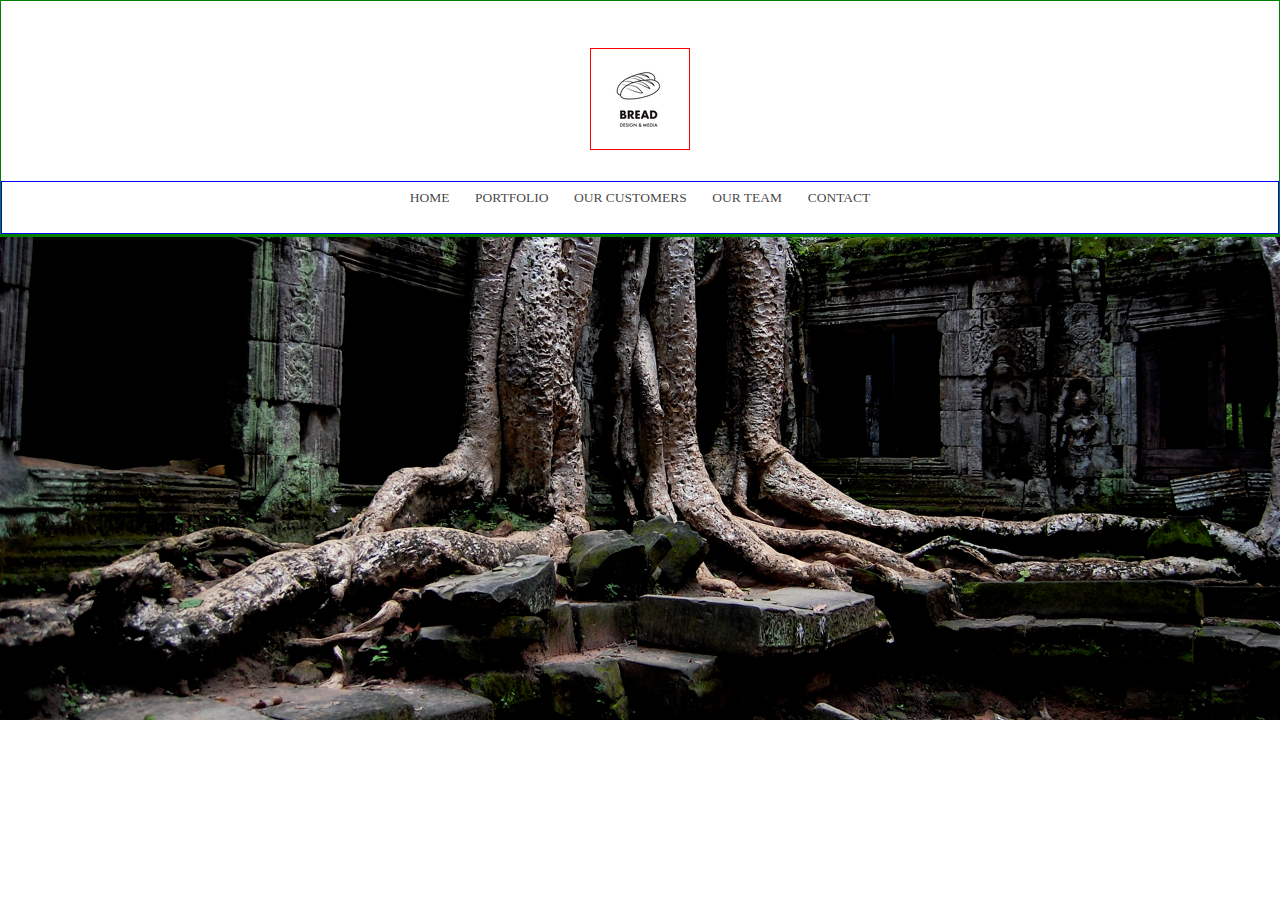
==== index.html @ ebf02808 "Rename index.hmtl to index.html" ====
<!DOCTYPE html>
<html>
    <head>
        <link rel="icon" href="newbreadlogo-01.png">
        <link rel="stylesheet" media="screen and (min-width: 720px)" href="breadDesignStudioWidescreen.css">
        <link rel="stylesheet" media="screen and (max-width: 600px)" href="breadDesignStudioSmallscreen.css">
        <meta name="viewport" content="width=device-width, initial-scale=1.0">
        <title>BREAD DESIGN & MEDIA</title>
    </head>
    <body class="page">
        <div class="headerContainer">    
            <img src="bread-design-media-logo.png" id="breadLogo">
            <ul class="navbar">
                <li><a href="/" id="homeLink">Home</a></li>
                <li><a href="/portfolio.html" id="portfolioLink">Portfolio</a></li>
                <li><a href="/customers.html" id="customersLink">Our Customers</a></li>
                <li><a href="/team.html" id="teamLink">Our Team</a></li>
                <li><a href="/contact.html" id="contactLink">Contact</a></li>
            </ul>
        </div>
        <div class="bodyContainer">
    
        </div>
    
    </body>
</html>
---- breadDesignStudioWidescreen.css ----
* {
    margin: 0;
    padding: 0;
    border-size: border-box;
}
::selection {
    background-color: rgba(0,0,0,0.5)
}
.page {
    background-image: url("angkorthom.jpg");
    background-position: fixed;
    background-size: 100%;
    background-repeat: no-repeat;
}
.headerContainer {
    display: flex;
    flex-direction: row;
    border: green 1px solid; /* For debugging */
    height: auto;
    justify-content: center;
    background-color: white;
}
    #breadLogo {
        margin: 0 auto;
        margin-top: 5.25vh;
        border: red 1px solid; /* For debugging */
        position: absolute;
    }
    .navbar {
        margin-top: 20vh;
        width: 100%;
        text-transform: uppercase;
        overflow: hidden;
        justify-content: center;
        border: blue 1px solid; /* For debugging */
        display: flex;
    }
    .navbar li, .navbar a {
        list-style-type: none;
        text-decoration: none;
        font-family: Tahoma;
        color: rgba(0,0,0,.75);
        font-weight: 500;   
        margin-bottom: 2.5vh;
        font-size: 1.5vh;
    }   
    li {
        margin: 0.5vh;
        margin-left: 0.75vw;
        margin-right: 0.75vw;
        padding: 0.25vw;
    }
    .navbar a::after {
        content: '';
        display: block;
        width: 0;
        height: 0.125vh;
        background: black;
        transition: width .3s;
    }
        .navbar a:hover::after {
            width: 100%;
            transition: width .3s;
        }
.bodyContainer {
    border: green 1px solid; /* For debugging */
}
---- breadDesignStudioSmallscreen.css ----
* {
    margin: 0;
    padding: 0;
    border-size: border-box;
}
::selection {
    background-color: rgba(0,0,0,0.5)
}
.page {
    background-color: grey;
}
.headerContainer {
    display: flex;
    flex-direction: row;
    border: green 1px solid; /* For debugging */
    height: auto;
    justify-content: center;
    background-color: white;
}
    #breadLogo {
        margin: 0 auto;
        margin-top: 5.25vh;
        border: red 1px solid; /* For debugging */
        position: absolute;
    }
    .navbar {
        margin-top: 20vh;
        width: 100%;
        text-transform: uppercase;
        overflow: hidden;
        border: blue 1px solid; /* For debugging */
        display: inline-block;
        text-align: center;
        margin-bottom: 2.5vh;
    }
    .navbar li, .navbar a {
        list-style-type: none;
        text-decoration: none;
        font-family: Tahoma;
        color: rgba(0,0,0,.75);
        font-weight: 500;   
    }   
    li {
        margin: 0.5vh;
        margin-bottom: 1.25vh;
    }
    .navbar a::after {
        margin: 0 auto;
        content: '';
        display: block;
        width: 0;
        height: 0.125vh;
        background: black;
        transition: width .3s;
    }
        #homeLink:hover::after {
            width: 15%;
            transition: width .3s;
        }
        #portfolioLink:hover::after {
            width: 25%;
            transition: width .3s;
        }
        #customersLink:hover::after {
            width: 40%;
            transition: width .3s;
        }
        #teamLink:hover::after {
            width: 20%;
            transition: width .3s;
        }
        #contactLink:hover::after {
            width: 20%;
            transition: width .3s;
        }
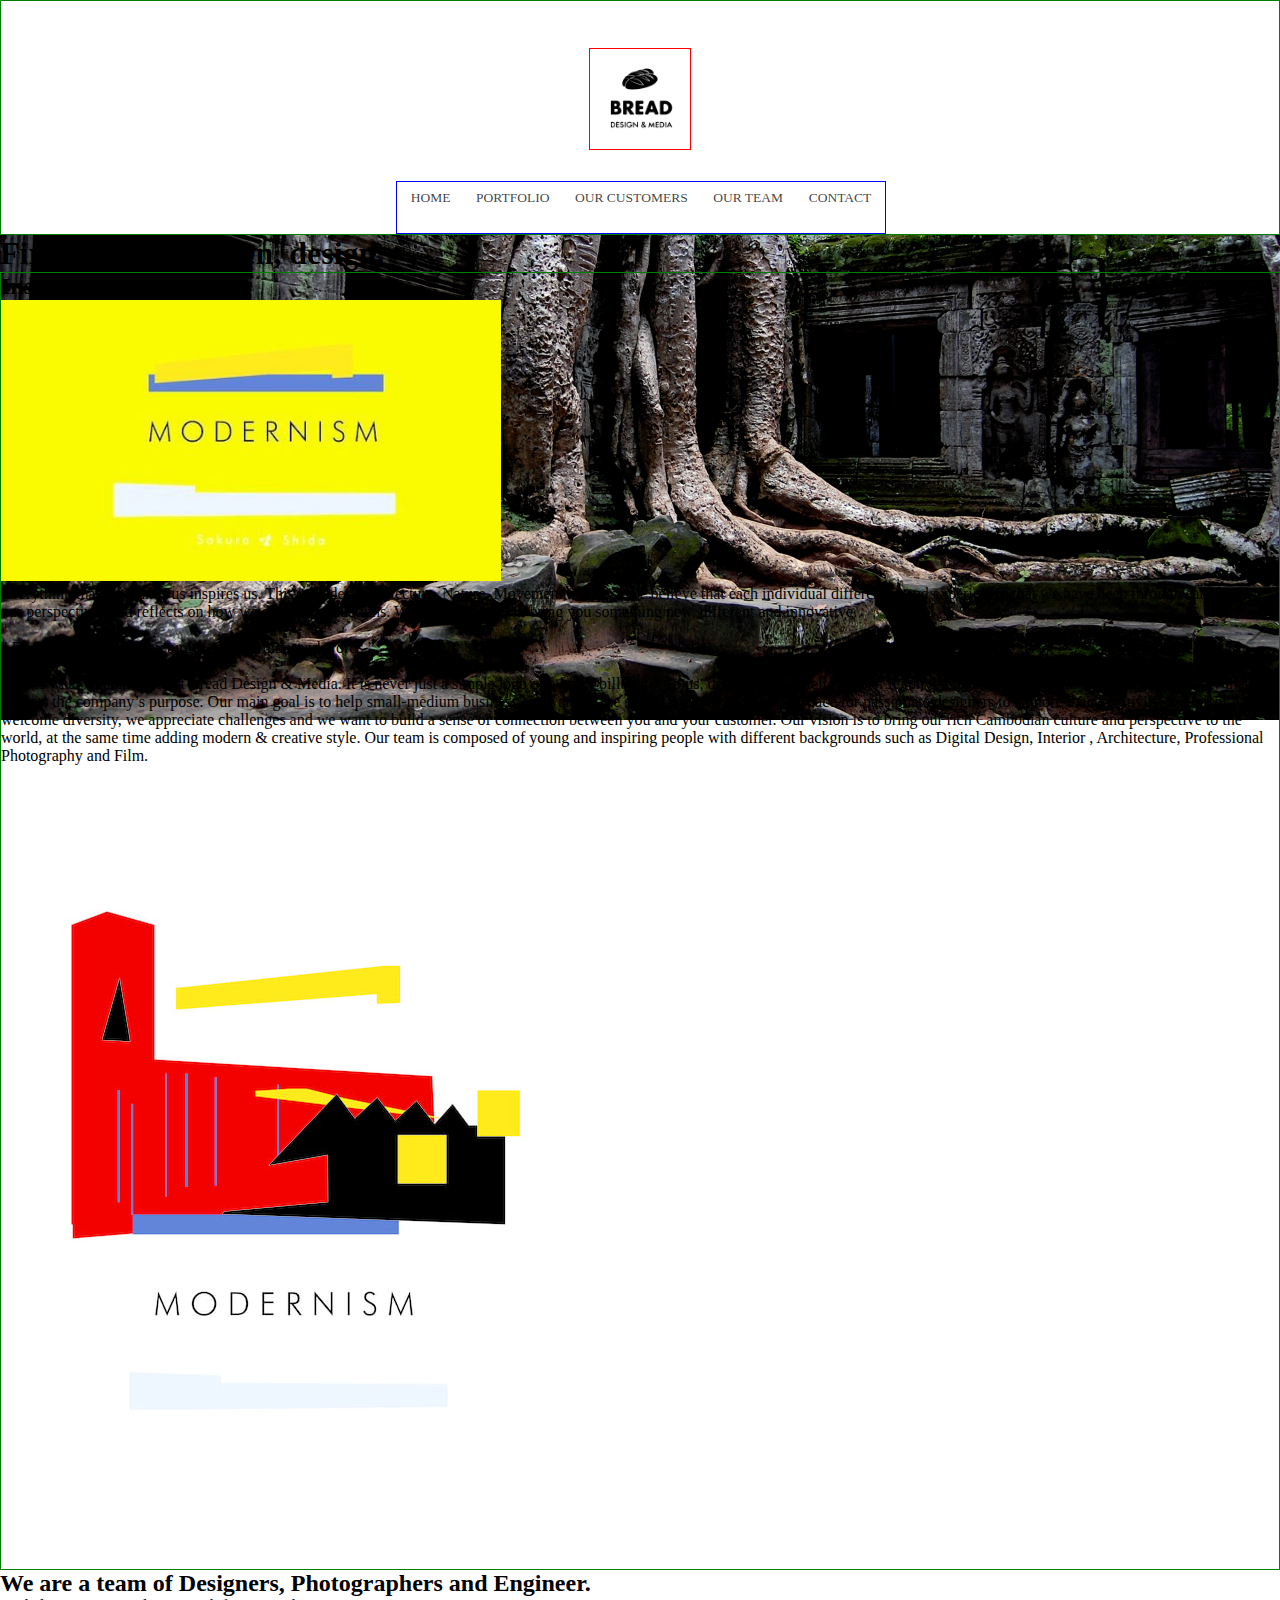
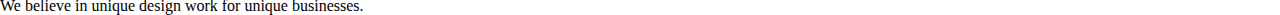
==== commit 236baf2a: "Update index.html" ====
--- a/index.html
+++ b/index.html
@@ -2,14 +2,16 @@
 <html>
     <head>
         <link rel="icon" href="newbreadlogo-01.png">
-        <link rel="stylesheet" media="screen and (min-width: 720px)" href="breadDesignStudioWidescreen.css">
-        <link rel="stylesheet" media="screen and (max-width: 600px)" href="breadDesignStudioSmallscreen.css">
+        <link rel="stylesheet" media="screen and (min-width: 1000px)" href="breadDesignStudioWidescreen.css">
+        <link rel="stylesheet" media="screen and (max-width: 800px)" href="breadDesignStudioTabletscreen.css">
+        <link rel="stylesheet" media="screen and (max-width: 500px)" href="breadDesignStudioSmallscreen.css">
         <meta name="viewport" content="width=device-width, initial-scale=1.0">
         <title>BREAD DESIGN & MEDIA</title>
     </head>
     <body class="page">
         <div class="headerContainer">    
-            <img src="bread-design-media-logo.png" id="breadLogo">
+            <img src="newbreadlogo-01.png" id="breadLogo" width="100vw">
+            <nav>
             <ul class="navbar">
                 <li><a href="/" id="homeLink">Home</a></li>
                 <li><a href="/portfolio.html" id="portfolioLink">Portfolio</a></li>
@@ -17,10 +19,43 @@
                 <li><a href="/team.html" id="teamLink">Our Team</a></li>
                 <li><a href="/contact.html" id="contactLink">Contact</a></li>
             </ul>
+            </nav>
+        </div>
+        <div class="slogan">
+            <h1 id="slogan">First, concept. Then, design.</h1>
         </div>
         <div class="bodyContainer">
-    
+            <div class="contentBox1">
+                <div class="contentBoxContents">
+                    <h2 id="subheading">Inspire</h2>
+                    <div class="pic1">
+                        <img src="modernism-07last-07.jpeg" id="pic1" width="500vw">
+                    </div>    
+                <div class="paragraphs1">
+                    <p>Everything that surrounds us inspires us. This includes​ Architecture, Nature, Movement, Art, etc. 
+                    We believe that each individual differences and experiences that we have been through can sharpen our perspectives and reflects on how we deal with situations.
+                    We as designers will bring you something new, different and innovative.</p>
+                    <br>
+                    <p>" Design is One and A picture is worth a thousand words ”</p>
+                    <br>
+                    <p>That is what we believe in at Bread Design & Media. It is never just a simple logo or a fancy billboard. To us, design is art. It tells a story. It conveys a message. 
+                    It represents a unique identity that reflects the company’s purpose. Our main goal is to help small-medium business grow and at the same time providing a safe space for passionate designers to explore their creativity and talent. We welcome diversity, we appreciate challenges and we want to build a sense of connection between you and your customer.
+                    Our vision is to bring our rich Cambodian culture and perspective to the world, at the same time adding modern & creative style. Our team is composed of young and inspiring people with different backgrounds such as Digital Design, Interior , Architecture, Professional Photography and Film.</p>
+                </div>
+            </div>
+            </div>
+            <div class="contentBox2">
+                <div class="pic2">
+                    <img src="modernism-05-05_1_orig.jpg" id="pic2">
+                </div>
+            </div>
+
         </div>
-    
+        <div class="bodyContainer1">
+            <div class="descriptionBottom">
+                <h2 id="subheading">We are a team of Designers, Photographers and Engineer.</h2>
+                <p class="paragraphs2">We believe in unique design work for unique businesses.</p>
+            </div>
+        </div>
     </body>
 </html>
--- a/breadDesignStudioTabletscreen.css
+++ b/breadDesignStudioTabletscreen.css
@@ -0,0 +1,159 @@
+* {
+    margin: 0;
+    padding: 0;
+    border-size: border-box;
+}
+::selection {
+    background-color: rgba(0,0,0,0.5)
+}
+body {
+    background: linear-gradient(314deg, #8a5700, #559200, #005a98);
+    background-size: 600% 600%;
+    
+    -webkit-animation: AnimationName 13s ease infinite;
+    -moz-animation: AnimationName 13s ease infinite;
+    animation: AnimationName 13s ease infinite;
+    height: 150vh;
+}
+    @-webkit-keyframes AnimationName {
+        0%{background-position:0% 10%}
+        50%{background-position:100% 91%}
+        100%{background-position:0% 10%}
+    }   
+    @-moz-keyframes AnimationName {
+        0%{background-position:0% 10%}
+        50%{background-position:100% 91%}
+        100%{background-position:0% 10%}
+    }
+    @keyframes AnimationName { 
+        0%{background-position:0% 10%}
+        50%{background-position:100% 91%}
+        100%{background-position:0% 10%}
+    }
+.headerContainer {
+    display: flex;
+    flex-direction: row;
+    border: green 1px solid; /* For debugging */
+    height: auto;
+    justify-content: center;
+    background-color: white;
+}
+    #breadLogo {
+        margin: 0 auto;
+        margin-top: 5.25vh;
+        border: red 1px solid; /* For debugging */
+        position: absolute;
+    }
+    .navbar {
+        margin-top: 20vh;
+        width: 100%;
+        text-transform: uppercase;
+        justify-content: center;
+        border: blue 1px solid; /* For debugging */
+        display: flex;
+    }
+    .navbar li, .navbar a {
+        list-style-type: none;
+        text-decoration: none;
+        font-family: Tahoma;
+        color: rgba(0,0,0,1);
+        font-weight: 500;   
+        margin-bottom: 2vh;
+        font-size: 1.5vh;
+    }   
+    li {
+        margin: 0.5vh;
+        margin-left: 0.75vw;
+        margin-right: 0.75vw;
+        padding: 0.25vw;
+    }
+    .navbar a::after {
+        content: '';
+        display: block;
+        width: 0;
+        height: 0.125vh;
+        background: black;
+        transition: width .3s;
+    }
+        .navbar a:hover::after {
+            width: 100%;
+            transition: width .3s;
+        }
+.slogan {
+    margin-top: 17.5vh;
+    display: flex;
+    justify-content: center;
+    height: auto;
+    margin-bottom: 17.5vh;
+}    
+    #slogan {
+        align-items: center;
+        color: white;
+        font-family: Verdana;
+        font-size: 2.5vh;
+        font-weight: 400;
+    }
+.bodyContainer {
+    margin-top: ;
+    border: green 1px solid; /* For debugging */
+    display: flex;
+    background-color: white;
+    flex-direction: column;
+    justify-content: center;
+    align-items: center;
+}       
+    .contentBox1 {
+        margin-left: 1.25vw;
+        margin-right: 1.25vw;
+        border: red 1px solid; /* For debugging */
+        height: auto;
+        width: auto;
+        display: flex;
+    }
+        .contentBoxContents {
+            border: blue 1px solid; /* For debugging */
+        }
+        #subheading {
+            font-weight: bold;
+            margin: 3.75vh;
+            font-family: verdana;
+        }
+        #pic1 {
+            width: 95%;
+        }
+        .paragraphs1 {
+            padding: 2.5vh;
+            line-height: 1.5;
+            font-size: 1.75vh;
+            font-family: arial;
+        }
+    .contentBox2 {
+        margin-left: 1.25vw;    
+        margin-right: 1.25vw;
+        border: blue 1px solid; /* For debugging */
+        height: auto;
+        width: auto;
+        justify-content: flex-start;
+        
+    }     
+        #pic2 {
+            width: 75%;
+        }
+.bodyContainer1 {
+    display: flex;
+    border: green 1px solid; /* For debugging */
+    background-color: white;
+    flex-direction: column;
+    padding-bottom: 12.5vh;
+}
+    .descriptionBottom {
+        text-align: center;
+        margin-bottom: 2.5vh;
+    }
+        .paragraphs2 {
+            padding: 2.5vh;
+            padding-top: 0;
+            line-height: 1.5;
+            font-size: 1.75vh;
+            font-family: arial;
+        }
--- a/breadDesignStudioSmallscreen.css
+++ b/breadDesignStudioSmallscreen.css
@@ -6,9 +6,30 @@
 ::selection {
     background-color: rgba(0,0,0,0.5)
 }
-.page {
-    background-color: grey;
+body {
+    background: linear-gradient(314deg, #8a5700, #559200, #005a98);
+    background-size: 600% 600%;
+    
+    -webkit-animation: AnimationName 13s ease infinite;
+    -moz-animation: AnimationName 13s ease infinite;
+    animation: AnimationName 13s ease infinite;
+    height: 125vh;
 }
+    @-webkit-keyframes AnimationName {
+        0%{background-position:0% 10%}
+        50%{background-position:100% 91%}
+        100%{background-position:0% 10%}
+    }
+    @-moz-keyframes AnimationName {
+        0%{background-position:0% 10%}
+        50%{background-position:100% 91%}
+        100%{background-position:0% 10%}
+    }
+    @keyframes AnimationName { 
+        0%{background-position:0% 10%}
+        50%{background-position:100% 91%}
+        100%{background-position:0% 10%}
+    }
 .headerContainer {
     display: flex;
     flex-direction: row;
@@ -37,7 +58,7 @@
         list-style-type: none;
         text-decoration: none;
         font-family: Tahoma;
-        color: rgba(0,0,0,.75);
+        color: rgba(0,0,0,1);
         font-weight: 500;   
     }   
     li {
@@ -54,23 +75,102 @@
         transition: width .3s;
     }
         #homeLink:hover::after {
-            width: 15%;
+            width: 35%;
             transition: width .3s;
         }
         #portfolioLink:hover::after {
-            width: 25%;
+            width: 65%;
             transition: width .3s;
         }
         #customersLink:hover::after {
-            width: 40%;
+            width: 90%;
             transition: width .3s;
         }
         #teamLink:hover::after {
-            width: 20%;
+            width: 50%;
             transition: width .3s;
         }
         #contactLink:hover::after {
-            width: 20%;
+            width: 50%;
             transition: width .3s;
         }
-    
+.slogan {
+    margin-top: 12.5vh;
+    display: flex;
+    justify-content: center;
+    height: auto;
+    margin-bottom: 12.5vh;
+}    
+    #slogan {
+        align-items: center;
+        color: white;
+        font-family: Verdana;
+        font-size: 2.5vh;
+        font-weight: 400;
+    }
+.bodyContainer {
+    margin-top: ;
+    border: green 1px solid; /* For debugging */
+    display: flex;
+    background-color: white;
+    flex-direction: column;
+}       
+    .contentBox1 {
+        margin-left: 1.25vw;
+        margin-right: 1.25vw;
+        border: red 1px solid; /* For debugging */
+        height: auto;
+        width: auto;
+        display: flex;
+    }
+        .contentBoxContents {
+            border: blue 1px solid; /* For debugging */
+        }
+        #subheading {
+            font-weight: bold;
+            margin: 3.75vh;
+            font-family: verdana;
+        }
+        #pic {
+            margin: 2.5vh;
+            margin-left: 2.5vw;
+        }
+        #pic1 {
+            width: 100%;
+        }
+        .paragraphs1 {
+            padding: 2.5vh;
+            line-height: 1.5;
+            font-size: 1.75vh;
+            font-family: arial;
+        }
+    .contentBox2 {
+        margin-left: 1.25vw;
+        margin-right: 1.25vw;
+        border: blue 1px solid; /* For debugging */
+        height: auto;
+        width: auto;
+        justify-content: flex-start;
+        
+    }     
+        #pic2 {
+            width: 100%;
+        }
+.bodyContainer1 {
+    display: flex;
+    border: green 1px solid; /* For debugging */
+    background-color: white;
+    flex-direction: column;
+    padding-bottom: 12.5vh;
+}
+    .descriptionBottom {
+        text-align: center;
+        margin-bottom: 2.5vh;
+    }
+        .paragraphs2 {
+            padding: 2.5vh;
+            padding-top: 0;
+            line-height: 1.5;
+            font-size: 1.75vh;
+            font-family: arial;
+        }
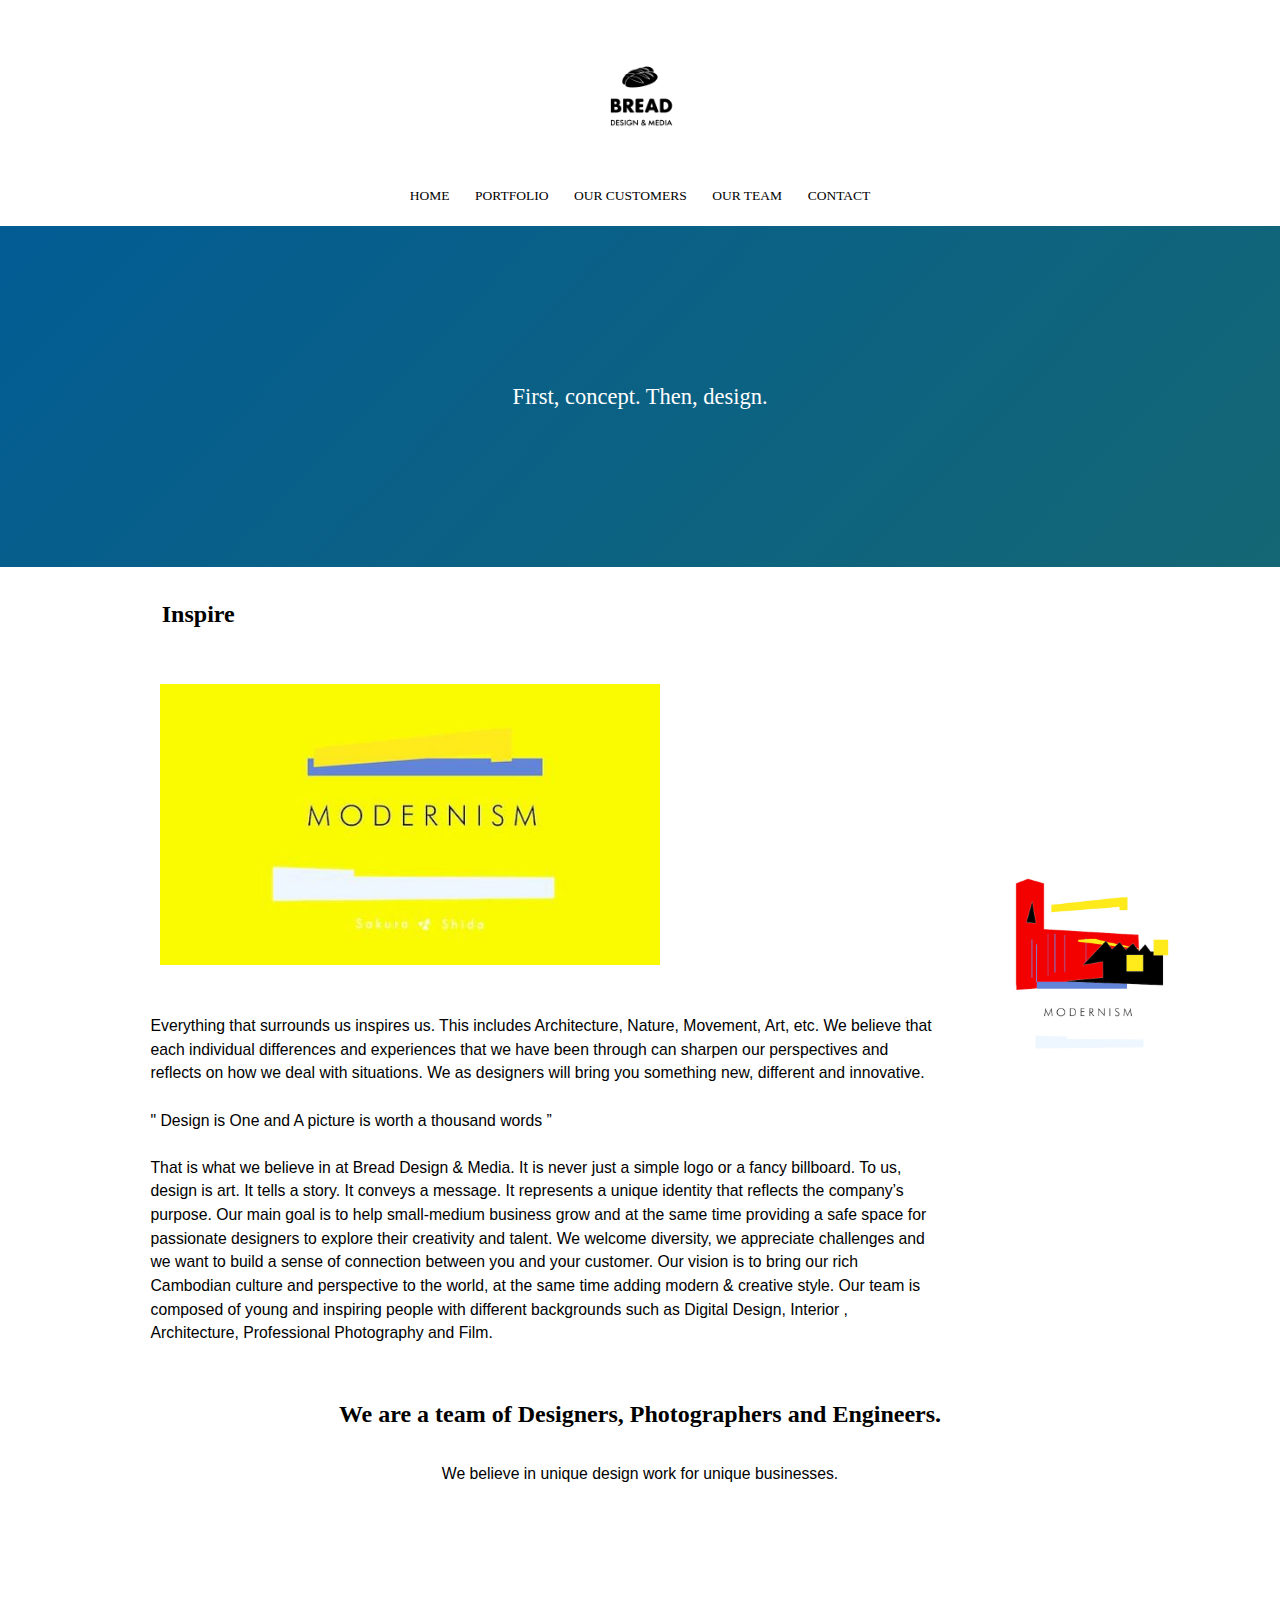
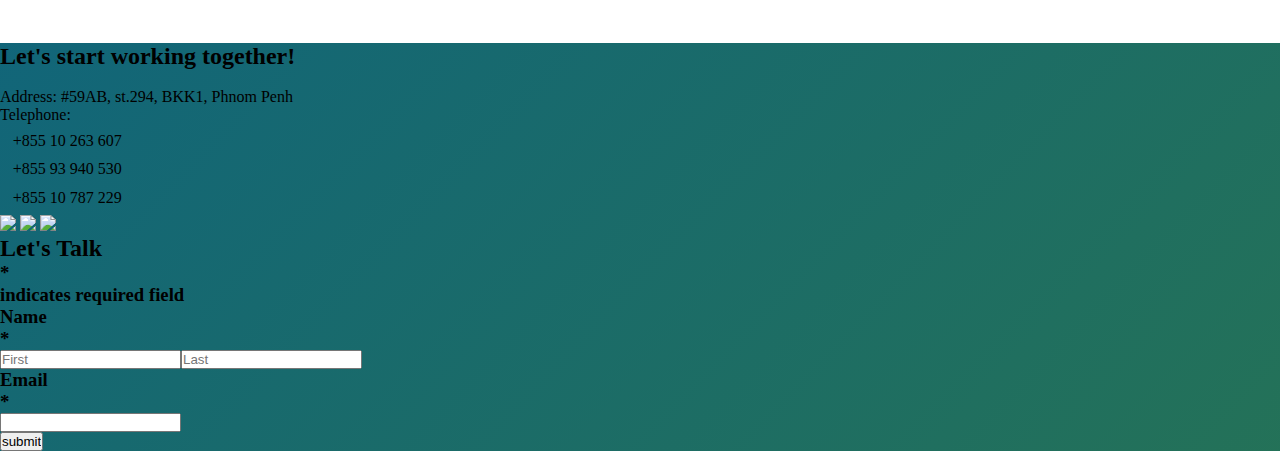
==== commit 607cc39d: "Update index.html" ====
--- a/index.html
+++ b/index.html
@@ -51,11 +51,50 @@
             </div>
 
         </div>
-        <div class="bodyContainer1">
+        <div class="bodyContainer1"> <!--- second body container --->
             <div class="descriptionBottom">
-                <h2 id="subheading">We are a team of Designers, Photographers and Engineer.</h2>
+                <h2 id="subheading">We are a team of Designers, Photographers and Engineers.</h2>
                 <p class="paragraphs2">We believe in unique design work for unique businesses.</p>
             </div>
         </div>
+        <div class="bodyContainer2Parent"><!--- parent of third and fourth body containers --->
+        <div class="bodyContainer2"> <!---third body container --->
+            <div class="leftColumn">
+                <h2 id="subheading1">Let's start working together!</h2>
+                <br>
+                <p class="paragraphs3">Address: #59AB, st.294, BKK1, Phnom Penh</p>
+                <p class="paragraphs3">Telephone:</p>
+                <div class="phoneNumsList"><ul>
+                    <li>+855 10 263 607</li>
+                    <li>+855 93 940 530</li>
+                    <li>+855 10 787 229</li>
+                </div>
+                <div class="socialLinks">
+                    <a href="https://web.facebook.com/breaddesignmedia" id="fbLink"><img src="fbIcon.png"></a>
+                    <a href="https://www.instagram.com/breaddesignmedia/" id="instaLink"><img src="instaIcon.png"></a>
+                    <a href="mailto:info@breadstudio.com" id="emailLink"><img src="emailIcon.png"></a>
+                </div>
+            </div>
+        </div>
+        <div class="bodyContainer3"> <!--- fourth body container --->
+            <div class="rightColumn">
+                <h2 id="subheading1">Let's Talk</h2>
+                <form action="https://formspree.io/masayashida@email.com" method="POST">
+                <h3 id="subheading2"><p id="asterisk">*</p> indicates required field</h3>
+                <div class="rightColumnChild"> 
+                <div class="inputs">
+                    <form action="https://formspree.io/your@email.com" method="POST">
+                    <h3 id="subheading2">Name <p id="asterisk">*</p></h3>
+                        <input type="text" name="name" id="inputName" placeholder="First"><input type="text" name="name" id="inputName" placeholder="Last">
+                        <br>
+                    <h3 id="subheading2">Email <p id="asterisk">*</p></h3>
+                        <input type="email" name="_replyto" id="inputEmail">
+                        <br>
+                        <input type="submit" value="submit" id="inputSubmit">
+                    </form>
+                </div>    
+            </div>                
+        </div>  
+       </div>
     </body>
-</html>
+</html>     
--- a/breadDesignStudioWidescreen.css
+++ b/breadDesignStudioWidescreen.css
@@ -6,16 +6,34 @@
 ::selection {
     background-color: rgba(0,0,0,0.5)
 }
-.page {
-    background-image: url("angkorthom.jpg");
-    background-position: fixed;
-    background-size: 100%;
-    background-repeat: no-repeat;
+body {
+    background: linear-gradient(314deg, #8a5700, #559200, #005a98);
+    background-size: 600% 600%;
+    
+    -webkit-animation: AnimationName 13s ease infinite;
+    -moz-animation: AnimationName 13s ease infinite;
+    animation: AnimationName 13s ease infinite;
+    height: 150vh;
 }
+    @-webkit-keyframes AnimationName {
+        0%{background-position:0% 10%}
+        50%{background-position:100% 91%}
+        100%{background-position:0% 10%}
+    }   
+    @-moz-keyframes AnimationName {
+        0%{background-position:0% 10%}
+        50%{background-position:100% 91%}
+        100%{background-position:0% 10%}
+    }
+    @keyframes AnimationName { 
+        0%{background-position:0% 10%}
+        50%{background-position:100% 91%}
+        100%{background-position:0% 10%}
+    }
 .headerContainer {
     display: flex;
     flex-direction: row;
-    border: green 1px solid; /* For debugging */
+
     height: auto;
     justify-content: center;
     background-color: white;
@@ -23,25 +41,24 @@
     #breadLogo {
         margin: 0 auto;
         margin-top: 5.25vh;
-        border: red 1px solid; /* For debugging */
+
         position: absolute;
     }
     .navbar {
         margin-top: 20vh;
         width: 100%;
         text-transform: uppercase;
-        overflow: hidden;
         justify-content: center;
-        border: blue 1px solid; /* For debugging */
+
         display: flex;
     }
     .navbar li, .navbar a {
         list-style-type: none;
         text-decoration: none;
         font-family: Tahoma;
-        color: rgba(0,0,0,.75);
+        color: rgba(0,0,0,1);
         font-weight: 500;   
-        margin-bottom: 2.5vh;
+        margin-bottom: 2vh;
         font-size: 1.5vh;
     }   
     li {
@@ -62,6 +79,77 @@
             width: 100%;
             transition: width .3s;
         }
+.slogan {
+    margin-top: 17.5vh;
+    display: flex;
+    justify-content: center;
+    height: auto;
+    margin-bottom: 17.5vh;
+}    
+    #slogan {
+        align-items: center;
+        color: white;
+        font-family: Verdana;
+        font-size: 2.5vh;
+        font-weight: 400;
+    }
 .bodyContainer {
-    border: green 1px solid; /* For debugging */
+
+    display: flex;
+    background-color: white;
+    justify-content: center;
+    align-items: center;
 }       
+    .contentBox1 {
+        margin-left: 2.5vw;
+
+        height: auto;
+        width: 65vw;
+    }
+        .contentBoxContents {
+
+        }
+        #subheading {
+            font-weight: bold;
+            margin: 3.75vh;
+            font-family: verdana;
+        }
+        #pic1 {
+            margin: 2.5vh;
+            margin-left: 2.5vw;
+        }
+        .paragraphs1 {
+            padding: 2.5vh;
+            line-height: 1.5;
+            font-size: 1.75vh;
+            font-family: arial;
+        }
+    .contentBox2 {
+        margin-right: 2.5vw;
+
+        height: auto;
+        width: 15vw;
+    }        
+        #pic2 {
+            margin: 2.5vh;
+            margin-left: 2.5vw;
+            width: 100%;
+        }
+.bodyContainer1 {
+    display: flex;
+
+    background-color: white;
+    flex-direction: column;
+    padding-bottom: 12.5vh;
+}
+    .descriptionBottom {
+        text-align: center;
+        margin-bottom: 2.5vh;
+    }
+        .paragraphs2 {
+            padding: 2.5vh;
+            padding-top: 0;
+            line-height: 1.5;
+            font-size: 1.75vh;
+            font-family: arial;
+        }
--- a/breadDesignStudioTabletscreen.css
+++ b/breadDesignStudioTabletscreen.css
@@ -33,7 +33,7 @@
 .headerContainer {
     display: flex;
     flex-direction: row;
-    border: green 1px solid; /* For debugging */
+
     height: auto;
     justify-content: center;
     background-color: white;
@@ -41,7 +41,7 @@
     #breadLogo {
         margin: 0 auto;
         margin-top: 5.25vh;
-        border: red 1px solid; /* For debugging */
+
         position: absolute;
     }
     .navbar {
@@ -49,7 +49,7 @@
         width: 100%;
         text-transform: uppercase;
         justify-content: center;
-        border: blue 1px solid; /* For debugging */
+
         display: flex;
     }
     .navbar li, .navbar a {
@@ -95,7 +95,7 @@
     }
 .bodyContainer {
     margin-top: ;
-    border: green 1px solid; /* For debugging */
+
     display: flex;
     background-color: white;
     flex-direction: column;
@@ -105,13 +105,13 @@
     .contentBox1 {
         margin-left: 1.25vw;
         margin-right: 1.25vw;
-        border: red 1px solid; /* For debugging */
+
         height: auto;
         width: auto;
         display: flex;
     }
         .contentBoxContents {
-            border: blue 1px solid; /* For debugging */
+
         }
         #subheading {
             font-weight: bold;
@@ -130,7 +130,7 @@
     .contentBox2 {
         margin-left: 1.25vw;    
         margin-right: 1.25vw;
-        border: blue 1px solid; /* For debugging */
+
         height: auto;
         width: auto;
         justify-content: flex-start;
@@ -141,7 +141,7 @@
         }
 .bodyContainer1 {
     display: flex;
-    border: green 1px solid; /* For debugging */
+
     background-color: white;
     flex-direction: column;
     padding-bottom: 12.5vh;
--- a/breadDesignStudioSmallscreen.css
+++ b/breadDesignStudioSmallscreen.css
@@ -33,7 +33,7 @@
 .headerContainer {
     display: flex;
     flex-direction: row;
-    border: green 1px solid; /* For debugging */
+
     height: auto;
     justify-content: center;
     background-color: white;
@@ -41,7 +41,6 @@
     #breadLogo {
         margin: 0 auto;
         margin-top: 5.25vh;
-        border: red 1px solid; /* For debugging */
         position: absolute;
     }
     .navbar {
@@ -49,7 +48,7 @@
         width: 100%;
         text-transform: uppercase;
         overflow: hidden;
-        border: blue 1px solid; /* For debugging */
+
         display: inline-block;
         text-align: center;
         margin-bottom: 2.5vh;
@@ -110,7 +109,6 @@
     }
 .bodyContainer {
     margin-top: ;
-    border: green 1px solid; /* For debugging */
     display: flex;
     background-color: white;
     flex-direction: column;
@@ -118,13 +116,13 @@
     .contentBox1 {
         margin-left: 1.25vw;
         margin-right: 1.25vw;
-        border: red 1px solid; /* For debugging */
+
         height: auto;
         width: auto;
         display: flex;
     }
         .contentBoxContents {
-            border: blue 1px solid; /* For debugging */
+
         }
         #subheading {
             font-weight: bold;
@@ -147,7 +145,6 @@
     .contentBox2 {
         margin-left: 1.25vw;
         margin-right: 1.25vw;
-        border: blue 1px solid; /* For debugging */
         height: auto;
         width: auto;
         justify-content: flex-start;
@@ -158,7 +155,7 @@
         }
 .bodyContainer1 {
     display: flex;
-    border: green 1px solid; /* For debugging */
+
     background-color: white;
     flex-direction: column;
     padding-bottom: 12.5vh;
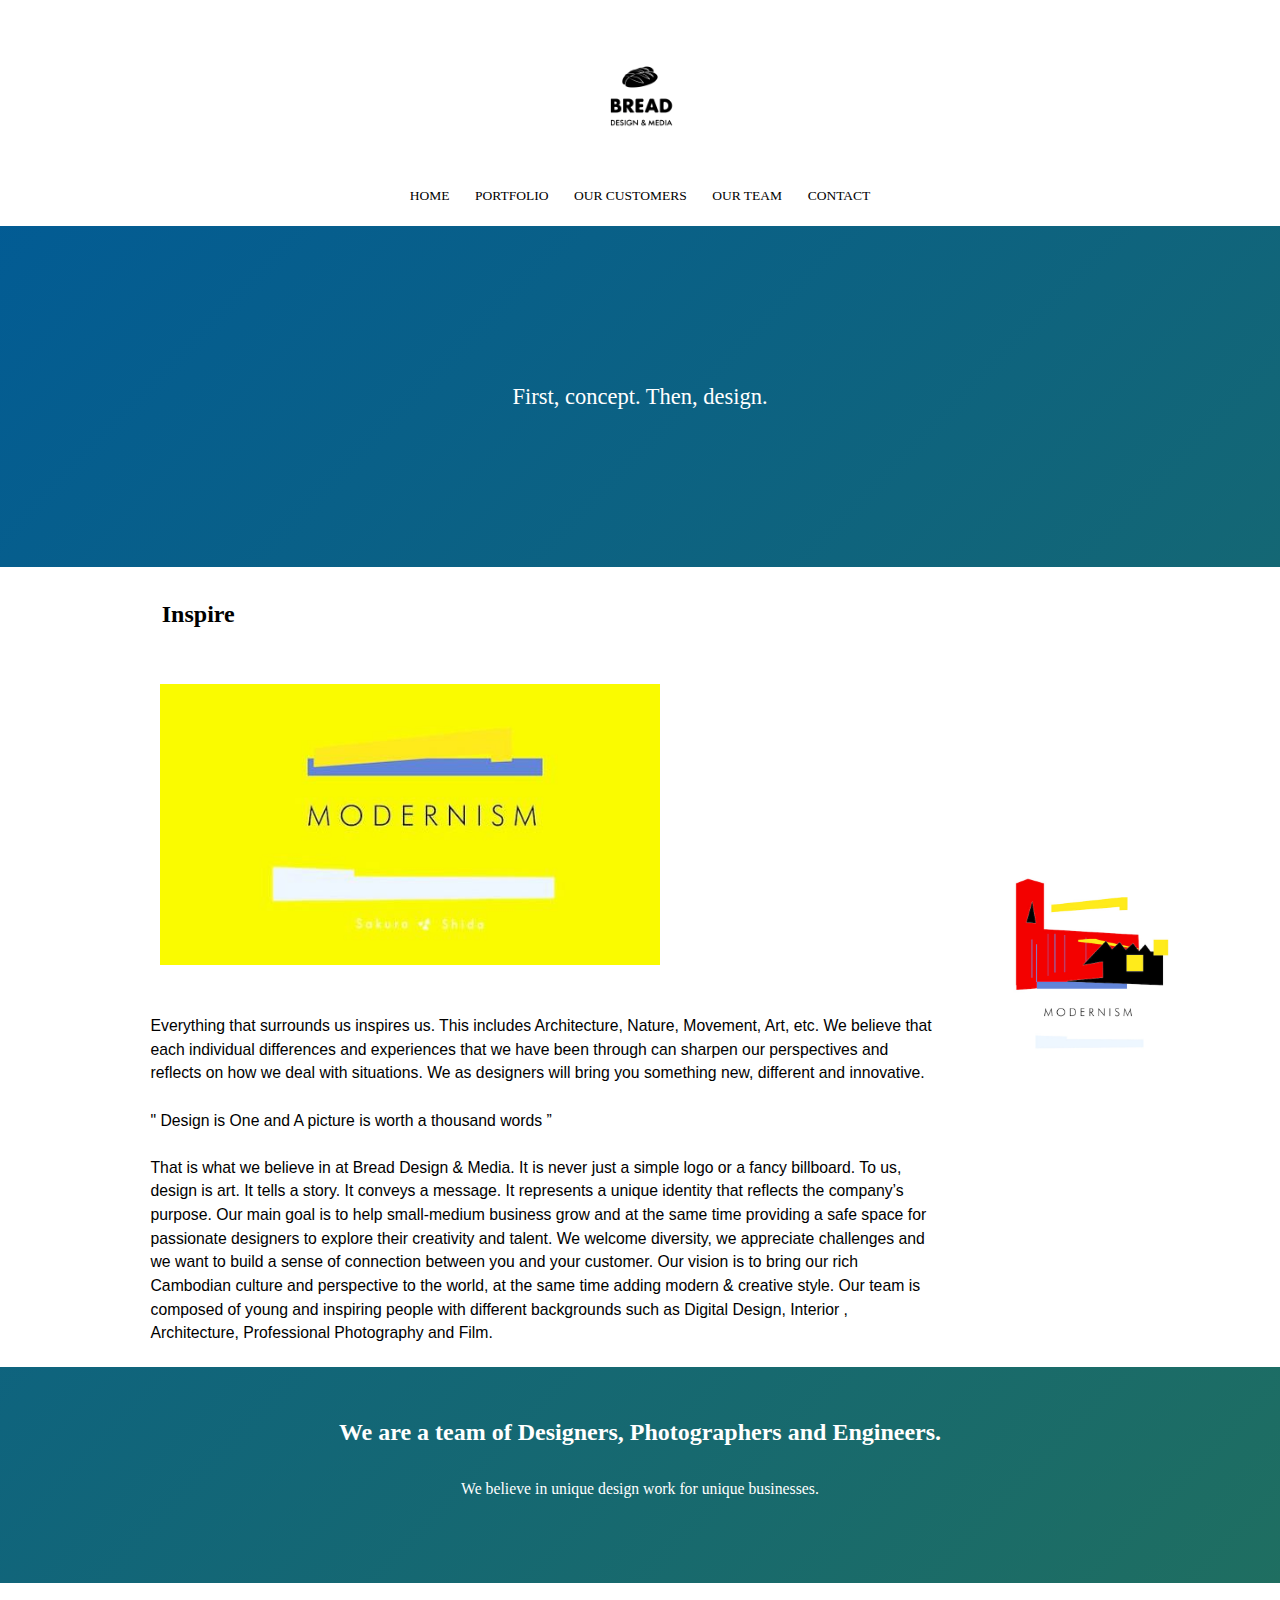
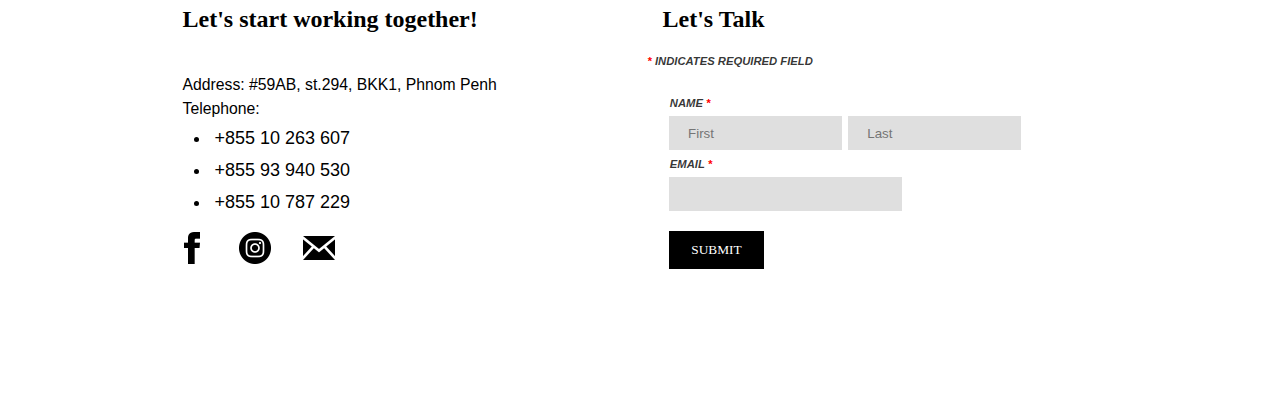
==== commit 13a9ac91: "Update index.html" ====
--- a/index.html
+++ b/index.html
@@ -79,11 +79,11 @@
         <div class="bodyContainer3"> <!--- fourth body container --->
             <div class="rightColumn">
                 <h2 id="subheading1">Let's Talk</h2>
-                <form action="https://formspree.io/masayashida@email.com" method="POST">
+                <form action="https://formspree.io/masayashida@gmail.com" method="POST">
                 <h3 id="subheading2"><p id="asterisk">*</p> indicates required field</h3>
                 <div class="rightColumnChild"> 
                 <div class="inputs">
-                    <form action="https://formspree.io/your@email.com" method="POST">
+                    <form action="https://formspree.io/masayashida@gmail.com" method="POST">
                     <h3 id="subheading2">Name <p id="asterisk">*</p></h3>
                         <input type="text" name="name" id="inputName" placeholder="First"><input type="text" name="name" id="inputName" placeholder="Last">
                         <br>
--- a/breadDesignStudioWidescreen.css
+++ b/breadDesignStudioWidescreen.css
@@ -107,7 +107,7 @@
         width: 65vw;
     }
         .contentBoxContents {
-
+ 
         }
         #subheading {
             font-weight: bold;
@@ -126,7 +126,7 @@
         }
     .contentBox2 {
         margin-right: 2.5vw;
-
+ 
         height: auto;
         width: 15vw;
     }        
@@ -135,21 +135,150 @@
             margin-left: 2.5vw;
             width: 100%;
         }
-.bodyContainer1 {
-    display: flex;
-
-    background-color: white;
+.bodyContainer1 { /* second body container */
+    display: flex;
+ 
     flex-direction: column;
-    padding-bottom: 12.5vh;
+    padding-bottom: 7.5vh;
+    color: white;
+    justify-content: center;
 }
     .descriptionBottom {
         text-align: center;
-        margin-bottom: 2.5vh;
+        margin-bottom: 2vh;
+        margin-top: 2vh;
     }
         .paragraphs2 {
-            padding: 2.5vh;
-            padding-top: 0;
+        color: white;
+        font-family: Verdana;
+        font-size: 1.75vh;
+        font-weight: 400;
+        }
+.bodyContainer2Parent {
+    display: flex;
+    flex-direction: row;
+    justify-content: center;
+    background-color: white;
+    padding-bottom: 12.5vh;
+}
+.bodyContainer2 { /* third body container */
+    display: flex;
+    flex-direction: column;
+   
+    justify-content: flex-start;
+}   
+    .leftColumn {
+        display: flex;
+        flex-direction: column;        
+        width: 37.5vw;
+        height: 35vh;
+   
+    }
+        #subheading1 {
+            margin: 2.5vh;
+            font-family: verdana;
+        }
+        .paragraphs3 {
+            margin-left: 2.5vh;
             line-height: 1.5;
             font-size: 1.75vh;
             font-family: arial;
         }
+        .phoneNumsList {
+            margin-left: 3.25vw;
+            font-family: arial;
+            font-size: 2vh;
+        }
+        .socialLinks {
+       
+            height: 5.75vh;
+            display: flex;
+            justify-content: flex-start;
+        }   
+            #fbLink {
+                padding: 1.75vh;
+                padding-top: 1.25vh;
+            }
+                #fbLink:hover {
+                    border-top: black solid 0.1vh;
+                    border-bottom: black solid 0.1vh;
+                    transition: .2s;
+                }
+            #instaLink {
+                padding: 1.75vh;
+                padding-top: 1.25vh;
+            }
+                #instaLink:hover {
+                    border-top: black solid 0.1vh;
+                    border-bottom: black solid 0.1vh;
+                    transition: .2s;
+                }
+            #emailLink {
+                padding: 1.75vh;
+                padding-top: 1.25vh;
+            }
+                #emailLink:hover {
+                    border-top: black solid 0.1vh;
+                    border-bottom: black solid 0.1vh;
+                    transition: .2s;
+                }
+.bodyContainer3 { /* fourth body container */
+    
+}
+    .rightColumn {
+        width: 37.5vw;
+    
+    }
+        #subheading2 {
+            margin: 0.575vw;
+            font-size: 1.25vh;
+            font-style: italic;
+            font-family: arial;
+            text-transform: uppercase;
+            color: rgba(0,0,0,0.8);
+        }
+            #asterisk {
+                color: red;
+                display: inline;
+            }
+        .rightColumnChild {
+            margin: 2.5vh;
+            display: flex;
+            justify-content: space-between;
+        }
+            .inputs {
+                font-size: 2.5vh;
+                
+            }
+            #inputName {
+                border: 0;
+                margin-left: 0.5vw;
+                width: 12.75vw;
+                height: 3.75vh;
+                background-color: rgba(0,0,0,0.125);
+                padding-left: 0.75vw;
+            }
+                ::placeholder {
+                    padding: 0.75vw;
+                }
+            #inputEmail {
+                border: 0;
+                margin-left: 0.5vw;
+                width: 17.5vw;
+                height: 3.75vh;
+                background-color: rgba(0,0,0,0.125);
+                padding-left: 0.75vw;
+            }
+            #inputSubmit {
+                text-transform: uppercase;
+                font-family: Verdana;
+                color: white;
+                border: 0;
+                padding: 1.25vh;
+                padding-left: 1.75vw;
+                padding-right: 1.75vw;
+                margin-top: 2.25vh;
+                margin-left: 0.5vw;
+                background-color: black;
+            }
+    
--- a/breadDesignStudioTabletscreen.css
+++ b/breadDesignStudioTabletscreen.css
@@ -13,7 +13,7 @@
     -webkit-animation: AnimationName 13s ease infinite;
     -moz-animation: AnimationName 13s ease infinite;
     animation: AnimationName 13s ease infinite;
-    height: 150vh;
+    height: auto;
 }
     @-webkit-keyframes AnimationName {
         0%{background-position:0% 10%}
@@ -139,21 +139,150 @@
         #pic2 {
             width: 75%;
         }
-.bodyContainer1 {
-    display: flex;
-
-    background-color: white;
+.bodyContainer1 { /* second body container */
+    display: flex;
+
     flex-direction: column;
-    padding-bottom: 12.5vh;
+    padding-bottom: 7.5vh;
+    color: white;
+    justify-content: center;
 }
     .descriptionBottom {
         text-align: center;
-        margin-bottom: 2.5vh;
+        margin-bottom: 2vh;
+        margin-top: 2vh;
     }
         .paragraphs2 {
-            padding: 2.5vh;
-            padding-top: 0;
+        color: white;
+        font-family: Verdana;
+        font-size: 1.75vh;
+        font-weight: 400;
+        }
+.bodyContainer2Parent {
+    display: flex;
+    flex-direction: row;
+    justify-content: center;
+    background-color: white;
+    padding-bottom: 12.5vh;
+}
+.bodyContainer2 { /* third body container */
+    display: flex;
+    flex-direction: column;
+
+    justify-content: flex-start;
+}   
+    .leftColumn {
+        display: flex;
+        flex-direction: column;        
+        width: 47.5vw;
+        height: 35vh;
+
+    }
+        #subheading1 {
+            margin: 2.5vh;
+            font-family: verdana;
+        }
+        .paragraphs3 {
+            margin-left: 2.5vh;
             line-height: 1.5;
             font-size: 1.75vh;
             font-family: arial;
         }
+        .phoneNumsList {
+            margin-left: 3.25vw;
+            font-family: arial;
+            font-size: 2vh;
+        }
+        .socialLinks {
+
+            height: 5.75vh;
+            display: flex;
+            justify-content: flex-start;
+        }   
+            #fbLink {
+                padding: 1.75vh;
+                padding-top: 1.25vh;
+            }
+                #fbLink:hover {
+                    border-top: black solid 0.1vh;
+                    border-bottom: black solid 0.1vh;
+                    transition: .2s;
+                }
+            #instaLink {
+                padding: 1.75vh;
+                padding-top: 1.25vh;
+            }
+                #instaLink:hover {
+                    border-top: black solid 0.1vh;
+                    border-bottom: black solid 0.1vh;
+                    transition: .2s;
+                }
+            #emailLink {
+                padding: 1.75vh;
+                padding-top: 1.25vh;
+            }
+                #emailLink:hover {
+                    border-top: black solid 0.1vh;
+                    border-bottom: black solid 0.1vh;
+                    transition: .2s;
+                }
+.bodyContainer3 { /* fourth body container */
+
+}
+    .rightColumn {
+        width: 47.5vw;
+
+    }
+        #subheading2 {
+            margin: 0.575vw;
+            font-size: 1.25vh;
+            font-style: italic;
+            font-family: arial;
+            text-transform: uppercase;
+            color: rgba(0,0,0,0.8);
+        }
+            #asterisk {
+                color: red;
+                display: inline;
+            }
+        .rightColumnChild {
+            margin: 2.5vh;
+            display: flex;
+            justify-content: space-between;
+        }
+            .inputs {
+                font-size: 2.5vh;
+                
+            }
+            #inputName {
+                border: 0;
+                margin-left: 0.5vw;
+                width: 18.75vw;
+                height: 3.75vh;
+                background-color: rgba(0,0,0,0.125);
+                padding-left: 0.75vw;
+            }
+                ::placeholder {
+                    padding: 0.75vw;
+                }
+            #inputEmail {
+                border: 0;
+                margin-left: 0.5vw;
+                width: 37.5vw;
+                height: 3.75vh;
+                background-color: rgba(0,0,0,0.125);
+                padding-left: 0.75vw;
+            }
+            #inputSubmit {
+                text-transform: uppercase;
+                font-family: Verdana;
+                color: white;
+                border: 0;
+                padding: 1.5vh;
+                padding-left: 2vw;
+                padding-right: 2vw;
+                margin-top: 2.25vh;
+                margin-left: 0.5vw;
+                background-color: black;
+            }
+    
--- a/breadDesignStudioSmallscreen.css
+++ b/breadDesignStudioSmallscreen.css
@@ -13,7 +13,7 @@
     -webkit-animation: AnimationName 13s ease infinite;
     -moz-animation: AnimationName 13s ease infinite;
     animation: AnimationName 13s ease infinite;
-    height: 125vh;
+    height: auto;
 }
     @-webkit-keyframes AnimationName {
         0%{background-position:0% 10%}
@@ -41,6 +41,7 @@
     #breadLogo {
         margin: 0 auto;
         margin-top: 5.25vh;
+
         position: absolute;
     }
     .navbar {
@@ -109,6 +110,7 @@
     }
 .bodyContainer {
     margin-top: ;
+
     display: flex;
     background-color: white;
     flex-direction: column;
@@ -145,6 +147,7 @@
     .contentBox2 {
         margin-left: 1.25vw;
         margin-right: 1.25vw;
+
         height: auto;
         width: auto;
         justify-content: flex-start;
@@ -153,21 +156,151 @@
         #pic2 {
             width: 100%;
         }
-.bodyContainer1 {
-    display: flex;
-
-    background-color: white;
+.bodyContainer1 { /* second body container */
+    display: flex;
+
     flex-direction: column;
-    padding-bottom: 12.5vh;
+    padding-bottom: 7.5vh;
+    color: white;
+    justify-content: center;
+    background: none;
 }
     .descriptionBottom {
         text-align: center;
-        margin-bottom: 2.5vh;
+        margin-bottom: 2vh;
+        margin-top: 2vh;
     }
         .paragraphs2 {
-            padding: 2.5vh;
-            padding-top: 0;
+        color: white;
+        font-family: Verdana;
+        font-size: 1.75vh;
+        font-weight: 400;
+        }
+.bodyContainer2Parent {
+    display: flex;
+    flex-direction: column;
+    background-color: white;
+    padding-bottom: 12.5vh;
+}
+.bodyContainer2 { /* third body container */
+    display: flex;
+    flex-direction: column;
+
+    justify-content: flex-start;
+}   
+    .leftColumn {
+        display: flex;
+        flex-direction: column;        
+        width: auto;
+        height: auto;
+
+    }
+        #subheading1 {
+            margin: 2.5vh;
+            font-family: verdana;
+        }
+        .paragraphs3 {
+            margin-left: 2.5vh;
             line-height: 1.5;
             font-size: 1.75vh;
             font-family: arial;
         }
+        .phoneNumsList {
+            margin-left: 7.75vw;
+            font-family: arial;
+            font-size: 2vh;
+        }
+        .socialLinks {
+
+            height: 5.75vh;
+            display: flex;
+            justify-content: flex-start;
+        }   
+            #fbLink {
+                padding: 1.75vh;
+                padding-top: 1.25vh;
+            }
+                #fbLink:hover {
+                    border-top: black solid 0.1vh;
+                    border-bottom: black solid 0.1vh;
+                    transition: .2s;
+                }
+            #instaLink {
+                padding: 1.75vh;
+                padding-top: 1.25vh;
+            }
+                #instaLink:hover {
+                    border-top: black solid 0.1vh;
+                    border-bottom: black solid 0.1vh;
+                    transition: .2s;
+                }
+            #emailLink {
+                padding: 1.75vh;
+                padding-top: 1.25vh;
+            }
+                #emailLink:hover {
+                    border-top: black solid 0.1vh;
+                    border-bottom: black solid 0.1vh;
+                    transition: .2s;
+                }
+.bodyContainer3 { /* fourth body container */
+
+}
+    .rightColumn {
+        width: auto;
+
+    }
+        #subheading2 {
+            margin: 1.25vw;
+            font-size: 1.25vh;
+            font-style: italic;
+            font-family: arial;
+            text-transform: uppercase;
+            color: rgba(0,0,0,0.8);
+        }
+            #asterisk {
+                color: red;
+                display: inline;
+            }
+        .rightColumnChild {
+            margin: 1.25vh;
+            display: flex;
+            justify-content: center;
+        }
+            .inputs {
+                width: auto;
+                font-size: 2.5vh;
+
+            }
+            #inputName {
+                border: 0;
+                margin-left: 0.5vw;
+                width: 42.5vw;
+                height: 3.75vh;
+                background-color: rgba(0,0,0,0.125);
+                padding-left: 1.75vw;
+            }
+                ::placeholder {
+                    padding: 0.75vw;
+                }
+            #inputEmail {
+                border: 0;
+                margin-left: 0.5vw;
+                width: 57.75vw;
+                height: 3.75vh;
+                background-color: rgba(0,0,0,0.125);
+                padding-left: 0.75vw;
+            }
+            #inputSubmit {
+                text-transform: uppercase;
+                font-family: Verdana;
+                color: white;
+                border: 0;
+                padding: 1vh;
+                padding-left: 1.5vw;
+                padding-right: 1.5vw;
+                margin-top: 2.25vh;
+                margin-left: 0.5vw;
+                background-color: black;
+            }
+    
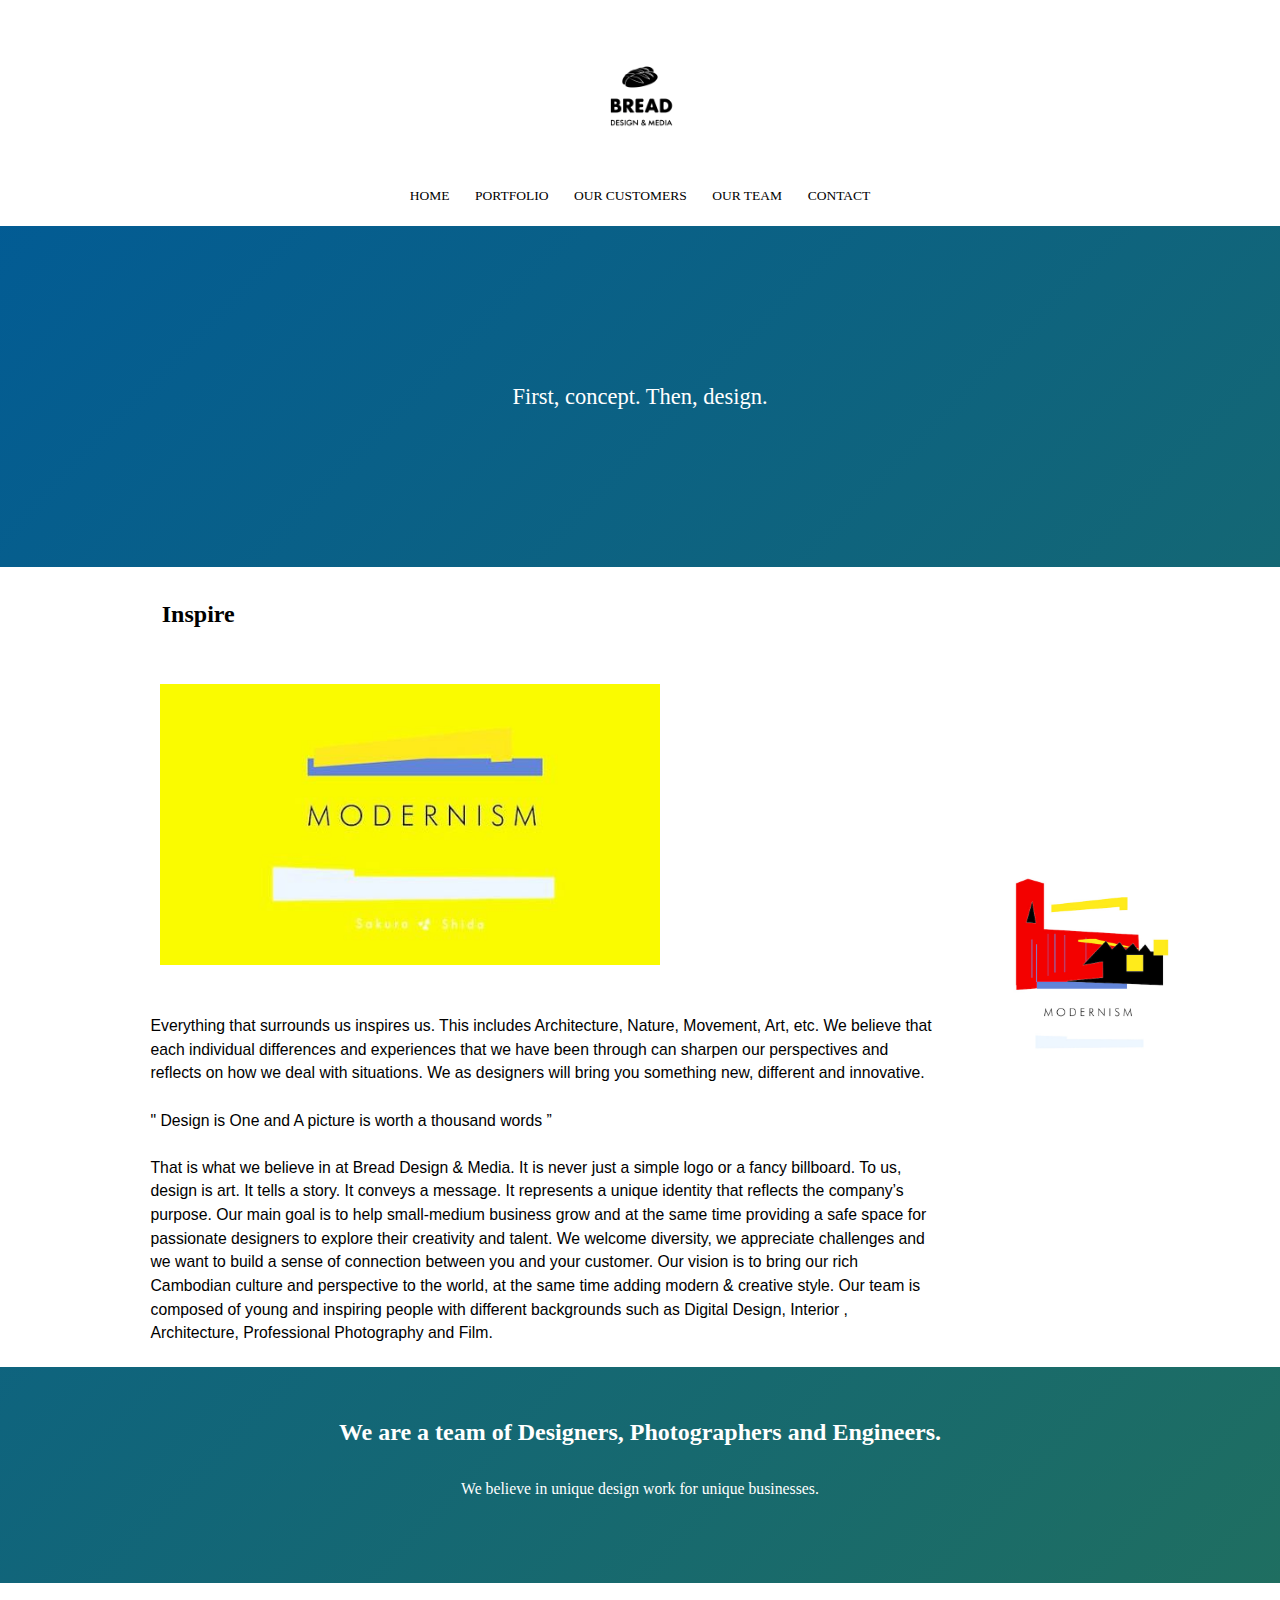
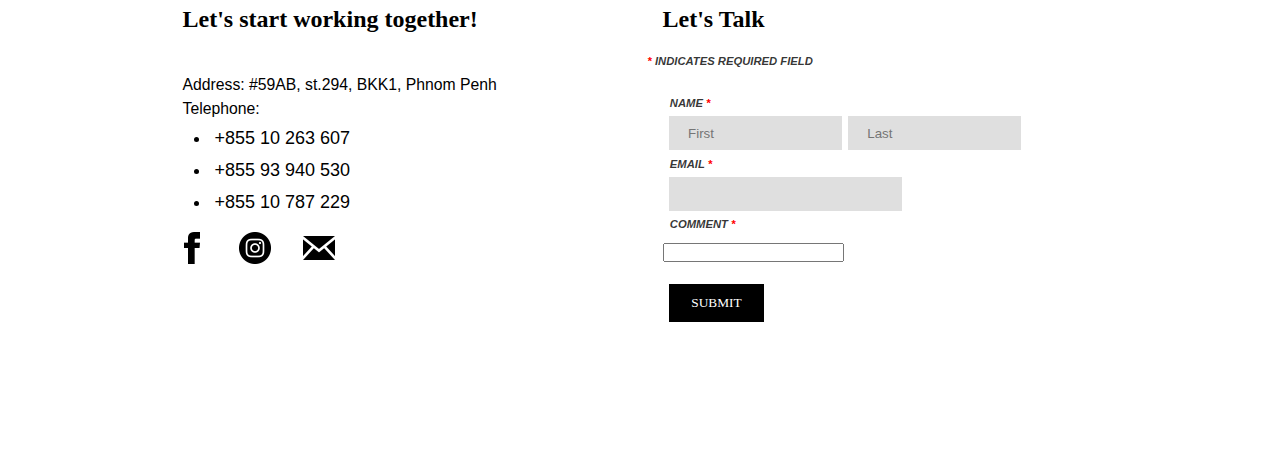
==== commit 5533aca1: "Update index.html" ====
--- a/index.html
+++ b/index.html
@@ -89,11 +89,14 @@
                         <br>
                     <h3 id="subheading2">Email <p id="asterisk">*</p></h3>
                         <input type="email" name="_replyto" id="inputEmail">
+                    <h3 id="subheading2">Comment <p id="asterisk">*</p></h3>
+                        <input type="text" name="comment" id="inputComment">
                         <br>
                         <input type="submit" value="submit" id="inputSubmit">
+                        
                     </form>
                 </div>    
-            </div>                
+            </div>
         </div>  
        </div>
     </body>
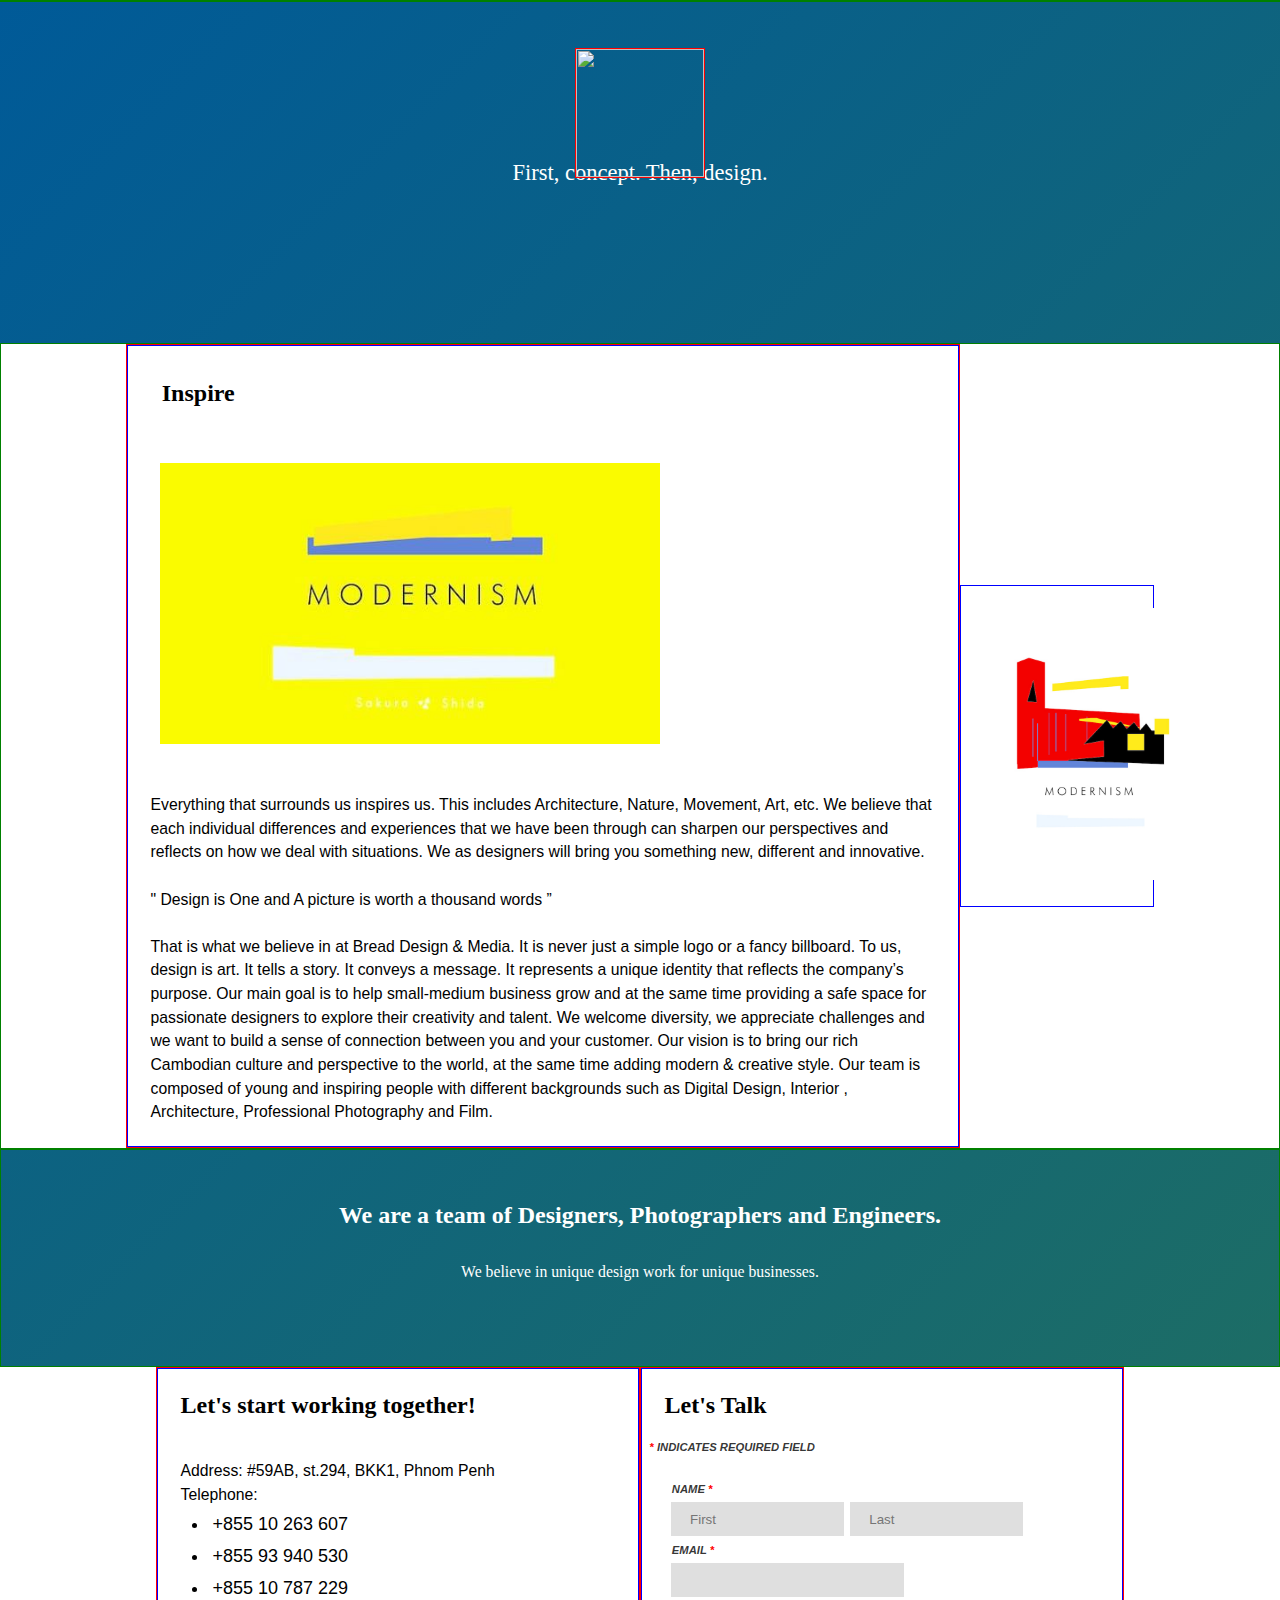
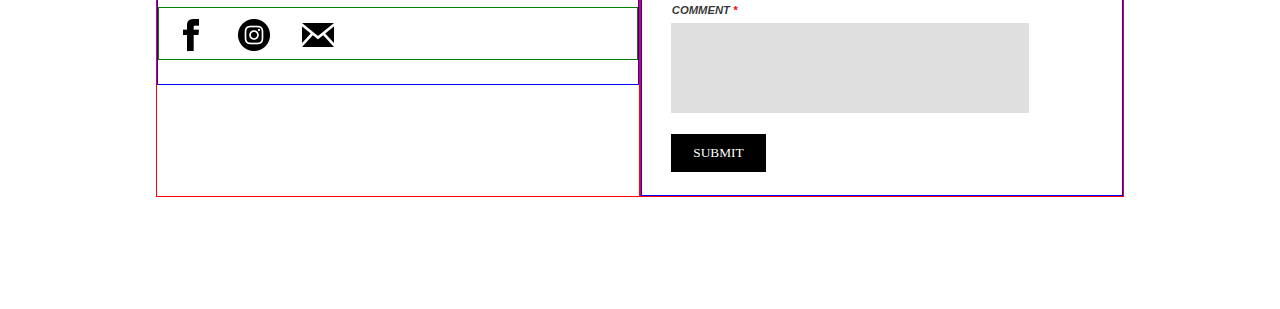
==== commit 8ea42788: "Update index.html" ====
--- a/index.html
+++ b/index.html
@@ -2,24 +2,17 @@
 <html>
     <head>
         <link rel="icon" href="newbreadlogo-01.png">
-        <link rel="stylesheet" media="screen and (min-width: 1000px)" href="breadDesignStudioWidescreen.css">
+
         <link rel="stylesheet" media="screen and (max-width: 800px)" href="breadDesignStudioTabletscreen.css">
         <link rel="stylesheet" media="screen and (max-width: 500px)" href="breadDesignStudioSmallscreen.css">
+                <link rel="stylesheet" media="screen and (min-width: 1000px)" href="breadDesignStudioWidescreen.css">
         <meta name="viewport" content="width=device-width, initial-scale=1.0">
         <title>BREAD DESIGN & MEDIA</title>
     </head>
     <body class="page">
         <div class="headerContainer">    
-            <img src="newbreadlogo-01.png" id="breadLogo" width="100vw">
-            <nav>
-            <ul class="navbar">
-                <li><a href="/" id="homeLink">Home</a></li>
-                <li><a href="/portfolio.html" id="portfolioLink">Portfolio</a></li>
-                <li><a href="/customers.html" id="customersLink">Our Customers</a></li>
-                <li><a href="/team.html" id="teamLink">Our Team</a></li>
-                <li><a href="/contact.html" id="contactLink">Contact</a></li>
-            </ul>
-            </nav>
+            <img src="bread logo.jpg" id="breadLogo" width="128px" height="128px">
+
         </div>
         <div class="slogan">
             <h1 id="slogan">First, concept. Then, design.</h1>
--- a/breadDesignStudioTabletscreen.css
+++ b/breadDesignStudioTabletscreen.css
@@ -33,7 +33,7 @@
 .headerContainer {
     display: flex;
     flex-direction: row;
-
+    border: green 1px solid; /* For debugging */
     height: auto;
     justify-content: center;
     background-color: white;
@@ -41,7 +41,7 @@
     #breadLogo {
         margin: 0 auto;
         margin-top: 5.25vh;
-
+        border: red 1px solid; /* For debugging */
         position: absolute;
     }
     .navbar {
@@ -49,7 +49,7 @@
         width: 100%;
         text-transform: uppercase;
         justify-content: center;
-
+        border: blue 1px solid; /* For debugging */
         display: flex;
     }
     .navbar li, .navbar a {
@@ -95,7 +95,7 @@
     }
 .bodyContainer {
     margin-top: ;
-
+    border: green 1px solid; /* For debugging */
     display: flex;
     background-color: white;
     flex-direction: column;
@@ -105,13 +105,13 @@
     .contentBox1 {
         margin-left: 1.25vw;
         margin-right: 1.25vw;
-
+        border: red 1px solid; /* For debugging */
         height: auto;
         width: auto;
         display: flex;
     }
         .contentBoxContents {
-
+            border: blue 1px solid; /* For debugging */
         }
         #subheading {
             font-weight: bold;
@@ -130,7 +130,7 @@
     .contentBox2 {
         margin-left: 1.25vw;    
         margin-right: 1.25vw;
-
+        border: blue 1px solid; /* For debugging */
         height: auto;
         width: auto;
         justify-content: flex-start;
@@ -141,7 +141,7 @@
         }
 .bodyContainer1 { /* second body container */
     display: flex;
-
+    border: green 1px solid; /* For debugging */
     flex-direction: column;
     padding-bottom: 7.5vh;
     color: white;
@@ -168,7 +168,7 @@
 .bodyContainer2 { /* third body container */
     display: flex;
     flex-direction: column;
-
+    border: red 1px solid; /* For debugging */
     justify-content: flex-start;
 }   
     .leftColumn {
@@ -176,7 +176,7 @@
         flex-direction: column;        
         width: 47.5vw;
         height: 35vh;
-
+        border: blue 1px solid; /* For debugging */
     }
         #subheading1 {
             margin: 2.5vh;
@@ -194,7 +194,7 @@
             font-size: 2vh;
         }
         .socialLinks {
-
+            border: green 1px solid; /* For debugging */
             height: 5.75vh;
             display: flex;
             justify-content: flex-start;
@@ -227,11 +227,11 @@
                     transition: .2s;
                 }
 .bodyContainer3 { /* fourth body container */
-
+    border: red 1px solid; /* For debugging */
 }
     .rightColumn {
         width: 47.5vw;
-
+        border: blue 1px solid; /* For debugging */
     }
         #subheading2 {
             margin: 0.575vw;
@@ -273,6 +273,15 @@
                 background-color: rgba(0,0,0,0.125);
                 padding-left: 0.75vw;
             }
+            #inputComment {
+                border: 0;
+                margin-left: 0.5vw;
+                width: 37.5vw;
+                height: 10vh;
+                background-color: rgba(0,0,0,0.125);
+                padding-left: 0.75vw;
+                resize: both;
+            }
             #inputSubmit {
                 text-transform: uppercase;
                 font-family: Verdana;
--- a/breadDesignStudioSmallscreen.css
+++ b/breadDesignStudioSmallscreen.css
@@ -33,7 +33,7 @@
 .headerContainer {
     display: flex;
     flex-direction: row;
-
+    border: green 1px solid; /* For debugging */
     height: auto;
     justify-content: center;
     background-color: white;
@@ -41,7 +41,7 @@
     #breadLogo {
         margin: 0 auto;
         margin-top: 5.25vh;
-
+        border: red 1px solid; /* For debugging */
         position: absolute;
     }
     .navbar {
@@ -49,7 +49,7 @@
         width: 100%;
         text-transform: uppercase;
         overflow: hidden;
-
+        border: blue 1px solid; /* For debugging */
         display: inline-block;
         text-align: center;
         margin-bottom: 2.5vh;
@@ -110,7 +110,7 @@
     }
 .bodyContainer {
     margin-top: ;
-
+    border: green 1px solid; /* For debugging */
     display: flex;
     background-color: white;
     flex-direction: column;
@@ -118,13 +118,13 @@
     .contentBox1 {
         margin-left: 1.25vw;
         margin-right: 1.25vw;
-
+        border: red 1px solid; /* For debugging */
         height: auto;
         width: auto;
         display: flex;
     }
         .contentBoxContents {
-
+            border: blue 1px solid; /* For debugging */
         }
         #subheading {
             font-weight: bold;
@@ -147,7 +147,7 @@
     .contentBox2 {
         margin-left: 1.25vw;
         margin-right: 1.25vw;
-
+        border: blue 1px solid; /* For debugging */
         height: auto;
         width: auto;
         justify-content: flex-start;
@@ -158,7 +158,7 @@
         }
 .bodyContainer1 { /* second body container */
     display: flex;
-
+    border: green 1px solid; /* For debugging */
     flex-direction: column;
     padding-bottom: 7.5vh;
     color: white;
@@ -185,7 +185,7 @@
 .bodyContainer2 { /* third body container */
     display: flex;
     flex-direction: column;
-
+    border: red 1px solid; /* For debugging */
     justify-content: flex-start;
 }   
     .leftColumn {
@@ -193,7 +193,7 @@
         flex-direction: column;        
         width: auto;
         height: auto;
-
+        border: blue 1px solid; /* For debugging */
     }
         #subheading1 {
             margin: 2.5vh;
@@ -211,7 +211,7 @@
             font-size: 2vh;
         }
         .socialLinks {
-
+            border: green 1px solid; /* For debugging */
             height: 5.75vh;
             display: flex;
             justify-content: flex-start;
@@ -244,11 +244,11 @@
                     transition: .2s;
                 }
 .bodyContainer3 { /* fourth body container */
-
+    border: red 1px solid; /* For debugging */
 }
     .rightColumn {
         width: auto;
-
+        border: blue 1px solid; /* For debugging */
     }
         #subheading2 {
             margin: 1.25vw;
@@ -270,7 +270,7 @@
             .inputs {
                 width: auto;
                 font-size: 2.5vh;
-
+                border: green 1px solid; /* For debugging */
             }
             #inputName {
                 border: 0;
@@ -290,6 +290,15 @@
                 height: 3.75vh;
                 background-color: rgba(0,0,0,0.125);
                 padding-left: 0.75vw;
+            }
+            #inputComment {
+                border: 0;
+                margin-left: 0.5vw;
+                width: 75vw;
+                height: 15vh;
+                background-color: rgba(0,0,0,0.125);
+                padding-left: 0.75vw;
+                resize: both;
             }
             #inputSubmit {
                 text-transform: uppercase;
--- a/breadDesignStudioWidescreen.css
+++ b/breadDesignStudioWidescreen.css
@@ -33,7 +33,7 @@
 .headerContainer {
     display: flex;
     flex-direction: row;
-
+    border: green 1px solid; /* For debugging */
     height: auto;
     justify-content: center;
     background-color: white;
@@ -41,7 +41,7 @@
     #breadLogo {
         margin: 0 auto;
         margin-top: 5.25vh;
-
+        border: red 1px solid; /* For debugging */
         position: absolute;
     }
     .navbar {
@@ -49,7 +49,7 @@
         width: 100%;
         text-transform: uppercase;
         justify-content: center;
-
+        border: blue 1px solid; /* For debugging */
         display: flex;
     }
     .navbar li, .navbar a {
@@ -94,7 +94,7 @@
         font-weight: 400;
     }
 .bodyContainer {
-
+    border: green 1px solid; /* For debugging */
     display: flex;
     background-color: white;
     justify-content: center;
@@ -102,12 +102,12 @@
 }       
     .contentBox1 {
         margin-left: 2.5vw;
-
+        border: red 1px solid; /* For debugging */
         height: auto;
         width: 65vw;
     }
         .contentBoxContents {
- 
+            border: blue 1px solid; /* For debugging */
         }
         #subheading {
             font-weight: bold;
@@ -126,7 +126,7 @@
         }
     .contentBox2 {
         margin-right: 2.5vw;
- 
+        border: blue 1px solid; /* For debugging */
         height: auto;
         width: 15vw;
     }        
@@ -137,7 +137,7 @@
         }
 .bodyContainer1 { /* second body container */
     display: flex;
- 
+    border: green 1px solid; /* For debugging */
     flex-direction: column;
     padding-bottom: 7.5vh;
     color: white;
@@ -164,7 +164,7 @@
 .bodyContainer2 { /* third body container */
     display: flex;
     flex-direction: column;
-   
+    border: red 1px solid; /* For debugging */
     justify-content: flex-start;
 }   
     .leftColumn {
@@ -172,7 +172,7 @@
         flex-direction: column;        
         width: 37.5vw;
         height: 35vh;
-   
+        border: blue 1px solid; /* For debugging */
     }
         #subheading1 {
             margin: 2.5vh;
@@ -190,7 +190,7 @@
             font-size: 2vh;
         }
         .socialLinks {
-       
+            border: green 1px solid; /* For debugging */
             height: 5.75vh;
             display: flex;
             justify-content: flex-start;
@@ -223,11 +223,11 @@
                     transition: .2s;
                 }
 .bodyContainer3 { /* fourth body container */
-    
+    border: red 1px solid; /* For debugging */
 }
     .rightColumn {
         width: 37.5vw;
-    
+        border: blue 1px solid; /* For debugging */
     }
         #subheading2 {
             margin: 0.575vw;
@@ -269,6 +269,15 @@
                 background-color: rgba(0,0,0,0.125);
                 padding-left: 0.75vw;
             }
+            #inputComment {
+                border: 0;
+                margin-left: 0.5vw;
+                width: 27.25vw;
+                height: 10vh;
+                background-color: rgba(0,0,0,0.125);
+                padding-left: 0.75vw;
+                resize: both;
+            }
             #inputSubmit {
                 text-transform: uppercase;
                 font-family: Verdana;
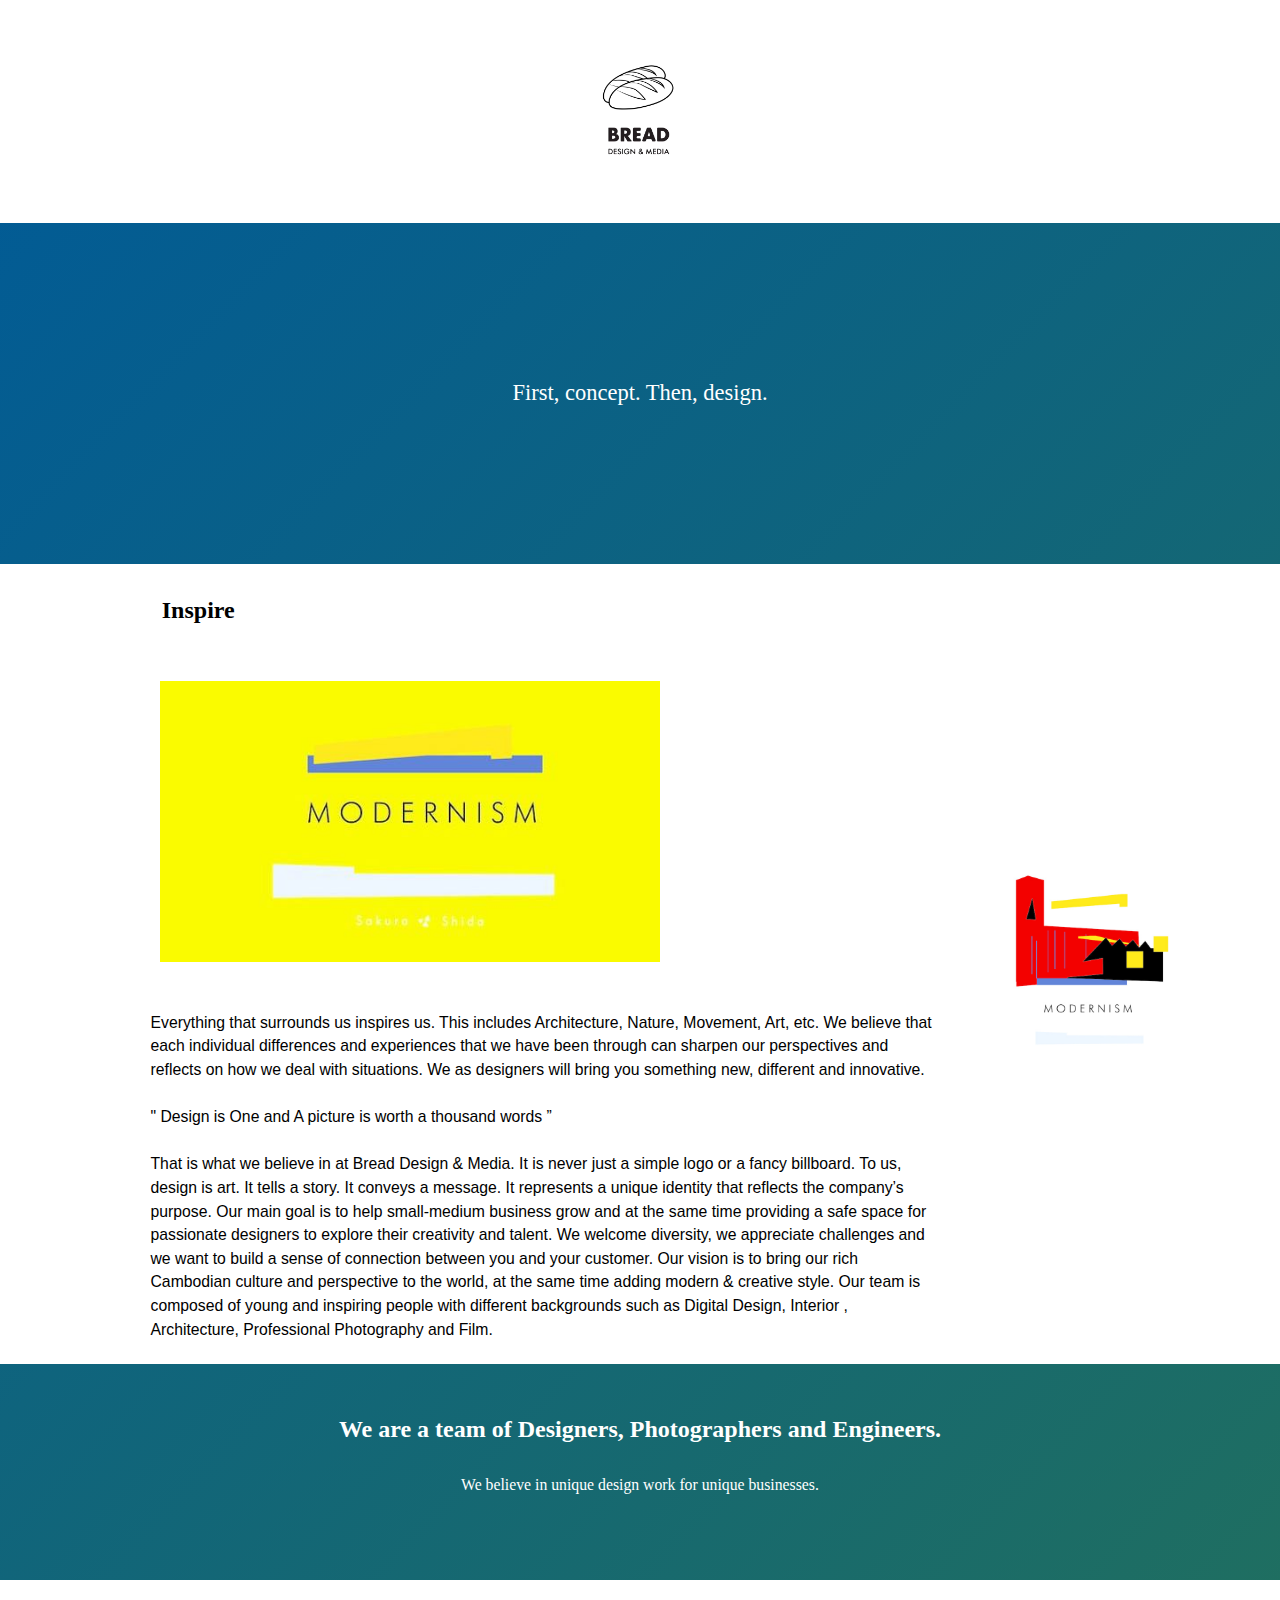
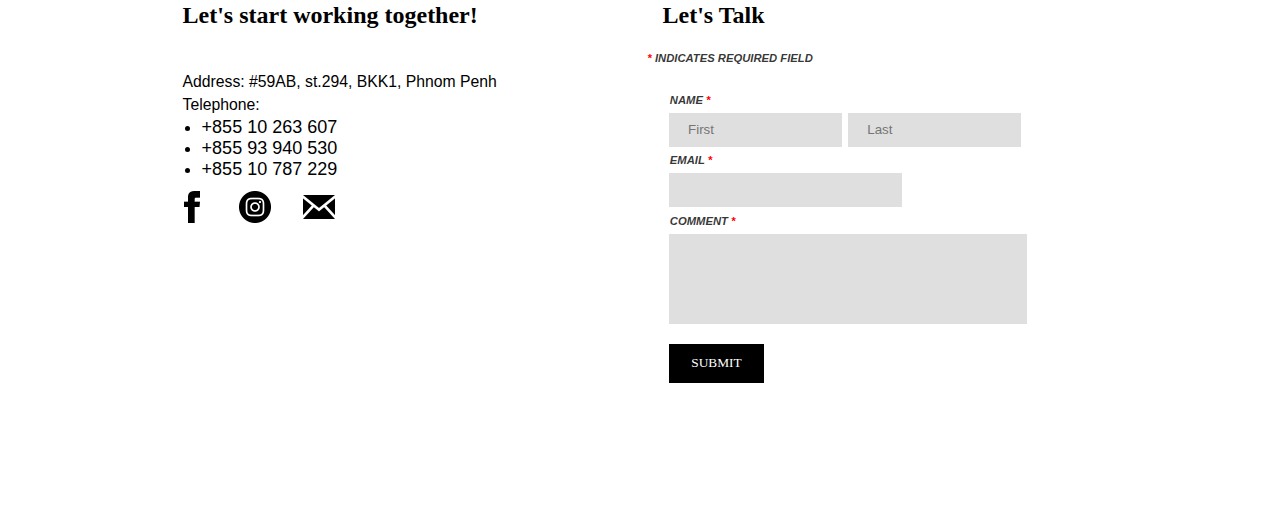
==== commit c18a4f96: "Update index.html" ====
--- a/index.html
+++ b/index.html
@@ -3,9 +3,9 @@
     <head>
         <link rel="icon" href="newbreadlogo-01.png">
 
-        <link rel="stylesheet" media="screen and (max-width: 800px)" href="breadDesignStudioTabletscreen.css">
-        <link rel="stylesheet" media="screen and (max-width: 500px)" href="breadDesignStudioSmallscreen.css">
-                <link rel="stylesheet" media="screen and (min-width: 1000px)" href="breadDesignStudioWidescreen.css">
+        <link rel="stylesheet" media="screen and (max-width: 959px)" href="breadDesignStudioTabletscreen.css">
+        <link rel="stylesheet" media="screen and (max-width: 480px)" href="breadDesignStudioSmallscreen.css">
+        <link rel="stylesheet" media="screen and (min-width: 960px)" href="breadDesignStudioWidescreen.css">
         <meta name="viewport" content="width=device-width, initial-scale=1.0">
         <title>BREAD DESIGN & MEDIA</title>
     </head>
--- a/breadDesignStudioTabletscreen.css
+++ b/breadDesignStudioTabletscreen.css
@@ -13,7 +13,7 @@
     -webkit-animation: AnimationName 13s ease infinite;
     -moz-animation: AnimationName 13s ease infinite;
     animation: AnimationName 13s ease infinite;
-    height: auto;
+    height: 150vh;
 }
     @-webkit-keyframes AnimationName {
         0%{background-position:0% 10%}
@@ -32,8 +32,8 @@
     }
 .headerContainer {
     display: flex;
-    flex-direction: row;
-    border: green 1px solid; /* For debugging */
+    flex-direction: column;
+    border:; /* For debugging */
     height: auto;
     justify-content: center;
     background-color: white;
@@ -41,44 +41,10 @@
     #breadLogo {
         margin: 0 auto;
         margin-top: 5.25vh;
-        border: red 1px solid; /* For debugging */
-        position: absolute;
-    }
-    .navbar {
-        margin-top: 20vh;
-        width: 100%;
-        text-transform: uppercase;
-        justify-content: center;
-        border: blue 1px solid; /* For debugging */
-        display: flex;
-    }
-    .navbar li, .navbar a {
-        list-style-type: none;
-        text-decoration: none;
-        font-family: Tahoma;
-        color: rgba(0,0,0,1);
-        font-weight: 500;   
-        margin-bottom: 2vh;
-        font-size: 1.5vh;
-    }   
-    li {
-        margin: 0.5vh;
-        margin-left: 0.75vw;
-        margin-right: 0.75vw;
-        padding: 0.25vw;
-    }
-    .navbar a::after {
-        content: '';
-        display: block;
-        width: 0;
-        height: 0.125vh;
-        background: black;
-        transition: width .3s;
-    }
-        .navbar a:hover::after {
-            width: 100%;
-            transition: width .3s;
-        }
+        border:; /* For debugging */
+        margin-bottom: 5.25vh;
+    }
+
 .slogan {
     margin-top: 17.5vh;
     display: flex;
@@ -95,7 +61,7 @@
     }
 .bodyContainer {
     margin-top: ;
-    border: green 1px solid; /* For debugging */
+    border:; /* For debugging */
     display: flex;
     background-color: white;
     flex-direction: column;
@@ -105,13 +71,13 @@
     .contentBox1 {
         margin-left: 1.25vw;
         margin-right: 1.25vw;
-        border: red 1px solid; /* For debugging */
+        border:; /* For debugging */
         height: auto;
         width: auto;
         display: flex;
     }
         .contentBoxContents {
-            border: blue 1px solid; /* For debugging */
+            border: ; /* For debugging */
         }
         #subheading {
             font-weight: bold;
@@ -130,7 +96,7 @@
     .contentBox2 {
         margin-left: 1.25vw;    
         margin-right: 1.25vw;
-        border: blue 1px solid; /* For debugging */
+        border:; /* For debugging */
         height: auto;
         width: auto;
         justify-content: flex-start;
@@ -141,7 +107,7 @@
         }
 .bodyContainer1 { /* second body container */
     display: flex;
-    border: green 1px solid; /* For debugging */
+    border: ; /* For debugging */
     flex-direction: column;
     padding-bottom: 7.5vh;
     color: white;
@@ -168,7 +134,7 @@
 .bodyContainer2 { /* third body container */
     display: flex;
     flex-direction: column;
-    border: red 1px solid; /* For debugging */
+    border:; /* For debugging */
     justify-content: flex-start;
 }   
     .leftColumn {
@@ -176,7 +142,7 @@
         flex-direction: column;        
         width: 47.5vw;
         height: 35vh;
-        border: blue 1px solid; /* For debugging */
+        border:; /* For debugging */
     }
         #subheading1 {
             margin: 2.5vh;
@@ -194,7 +160,7 @@
             font-size: 2vh;
         }
         .socialLinks {
-            border: green 1px solid; /* For debugging */
+            border: ; /* For debugging */
             height: 5.75vh;
             display: flex;
             justify-content: flex-start;
@@ -227,11 +193,11 @@
                     transition: .2s;
                 }
 .bodyContainer3 { /* fourth body container */
-    border: red 1px solid; /* For debugging */
+    border: ; /* For debugging */
 }
     .rightColumn {
         width: 47.5vw;
-        border: blue 1px solid; /* For debugging */
+        border:; /* For debugging */
     }
         #subheading2 {
             margin: 0.575vw;
@@ -287,9 +253,9 @@
                 font-family: Verdana;
                 color: white;
                 border: 0;
-                padding: 1.5vh;
-                padding-left: 2vw;
-                padding-right: 2vw;
+                padding: 2.5vh;
+                padding-left: 4vw;
+                padding-right: 4vw;
                 margin-top: 2.25vh;
                 margin-left: 0.5vw;
                 background-color: black;
--- a/breadDesignStudioSmallscreen.css
+++ b/breadDesignStudioSmallscreen.css
@@ -13,7 +13,7 @@
     -webkit-animation: AnimationName 13s ease infinite;
     -moz-animation: AnimationName 13s ease infinite;
     animation: AnimationName 13s ease infinite;
-    height: auto;
+    height: 150vh;
 }
     @-webkit-keyframes AnimationName {
         0%{background-position:0% 10%}
@@ -33,67 +33,20 @@
 .headerContainer {
     display: flex;
     flex-direction: row;
-    border: green 1px solid; /* For debugging */
+    border:; /* For debugging */
     height: auto;
+    width: 100%;
     justify-content: center;
     background-color: white;
+    margin-bottom: 12.5vh;
 }
     #breadLogo {
         margin: 0 auto;
         margin-top: 5.25vh;
-        border: red 1px solid; /* For debugging */
-        position: absolute;
-    }
-    .navbar {
-        margin-top: 20vh;
-        width: 100%;
-        text-transform: uppercase;
-        overflow: hidden;
-        border: blue 1px solid; /* For debugging */
-        display: inline-block;
-        text-align: center;
-        margin-bottom: 2.5vh;
-    }
-    .navbar li, .navbar a {
-        list-style-type: none;
-        text-decoration: none;
-        font-family: Tahoma;
-        color: rgba(0,0,0,1);
-        font-weight: 500;   
-    }   
-    li {
-        margin: 0.5vh;
-        margin-bottom: 1.25vh;
-    }
-    .navbar a::after {
-        margin: 0 auto;
-        content: '';
-        display: block;
-        width: 0;
-        height: 0.125vh;
-        background: black;
-        transition: width .3s;
-    }
-        #homeLink:hover::after {
-            width: 35%;
-            transition: width .3s;
-        }
-        #portfolioLink:hover::after {
-            width: 65%;
-            transition: width .3s;
-        }
-        #customersLink:hover::after {
-            width: 90%;
-            transition: width .3s;
-        }
-        #teamLink:hover::after {
-            width: 50%;
-            transition: width .3s;
-        }
-        #contactLink:hover::after {
-            width: 50%;
-            transition: width .3s;
-        }
+        border:; /* For debugging */
+        margin-bottom: 5.25vh;
+    }
+
 .slogan {
     margin-top: 12.5vh;
     display: flex;
@@ -110,7 +63,7 @@
     }
 .bodyContainer {
     margin-top: ;
-    border: green 1px solid; /* For debugging */
+    border:; /* For debugging */
     display: flex;
     background-color: white;
     flex-direction: column;
@@ -118,13 +71,13 @@
     .contentBox1 {
         margin-left: 1.25vw;
         margin-right: 1.25vw;
-        border: red 1px solid; /* For debugging */
+        border:; /* For debugging */
         height: auto;
         width: auto;
         display: flex;
     }
         .contentBoxContents {
-            border: blue 1px solid; /* For debugging */
+            border:; /* For debugging */
         }
         #subheading {
             font-weight: bold;
@@ -147,7 +100,7 @@
     .contentBox2 {
         margin-left: 1.25vw;
         margin-right: 1.25vw;
-        border: blue 1px solid; /* For debugging */
+        border:; /* For debugging */
         height: auto;
         width: auto;
         justify-content: flex-start;
@@ -158,7 +111,7 @@
         }
 .bodyContainer1 { /* second body container */
     display: flex;
-    border: green 1px solid; /* For debugging */
+    border:; /* For debugging */
     flex-direction: column;
     padding-bottom: 7.5vh;
     color: white;
@@ -185,7 +138,7 @@
 .bodyContainer2 { /* third body container */
     display: flex;
     flex-direction: column;
-    border: red 1px solid; /* For debugging */
+    border:; /* For debugging */
     justify-content: flex-start;
 }   
     .leftColumn {
@@ -193,7 +146,7 @@
         flex-direction: column;        
         width: auto;
         height: auto;
-        border: blue 1px solid; /* For debugging */
+        border:; /* For debugging */
     }
         #subheading1 {
             margin: 2.5vh;
@@ -211,7 +164,7 @@
             font-size: 2vh;
         }
         .socialLinks {
-            border: green 1px solid; /* For debugging */
+            border:; /* For debugging */
             height: 5.75vh;
             display: flex;
             justify-content: flex-start;
@@ -244,11 +197,11 @@
                     transition: .2s;
                 }
 .bodyContainer3 { /* fourth body container */
-    border: red 1px solid; /* For debugging */
+    border:; /* For debugging */
 }
     .rightColumn {
         width: auto;
-        border: blue 1px solid; /* For debugging */
+        border:; /* For debugging */
     }
         #subheading2 {
             margin: 1.25vw;
@@ -270,7 +223,7 @@
             .inputs {
                 width: auto;
                 font-size: 2.5vh;
-                border: green 1px solid; /* For debugging */
+                border:; /* For debugging */
             }
             #inputName {
                 border: 0;
@@ -305,9 +258,9 @@
                 font-family: Verdana;
                 color: white;
                 border: 0;
-                padding: 1vh;
-                padding-left: 1.5vw;
-                padding-right: 1.5vw;
+                padding: 2vh;
+                padding-left: 2.5vw;
+                padding-right: 2.5vw;
                 margin-top: 2.25vh;
                 margin-left: 0.5vw;
                 background-color: black;
--- a/breadDesignStudioWidescreen.css
+++ b/breadDesignStudioWidescreen.css
@@ -32,8 +32,8 @@
     }
 .headerContainer {
     display: flex;
-    flex-direction: row;
-    border: green 1px solid; /* For debugging */
+    flex-direction: column;
+    border:; /* For debugging */
     height: auto;
     justify-content: center;
     background-color: white;
@@ -41,44 +41,10 @@
     #breadLogo {
         margin: 0 auto;
         margin-top: 5.25vh;
-        border: red 1px solid; /* For debugging */
-        position: absolute;
-    }
-    .navbar {
-        margin-top: 20vh;
-        width: 100%;
-        text-transform: uppercase;
-        justify-content: center;
-        border: blue 1px solid; /* For debugging */
-        display: flex;
-    }
-    .navbar li, .navbar a {
-        list-style-type: none;
-        text-decoration: none;
-        font-family: Tahoma;
-        color: rgba(0,0,0,1);
-        font-weight: 500;   
-        margin-bottom: 2vh;
-        font-size: 1.5vh;
-    }   
-    li {
-        margin: 0.5vh;
-        margin-left: 0.75vw;
-        margin-right: 0.75vw;
-        padding: 0.25vw;
-    }
-    .navbar a::after {
-        content: '';
-        display: block;
-        width: 0;
-        height: 0.125vh;
-        background: black;
-        transition: width .3s;
-    }
-        .navbar a:hover::after {
-            width: 100%;
-            transition: width .3s;
-        }
+        border:; /* For debugging */
+        margin-bottom: 5.25vh;
+    }
+
 .slogan {
     margin-top: 17.5vh;
     display: flex;
@@ -94,7 +60,7 @@
         font-weight: 400;
     }
 .bodyContainer {
-    border: green 1px solid; /* For debugging */
+    border:; /* For debugging */
     display: flex;
     background-color: white;
     justify-content: center;
@@ -102,12 +68,12 @@
 }       
     .contentBox1 {
         margin-left: 2.5vw;
-        border: red 1px solid; /* For debugging */
+        border:; /* For debugging */
         height: auto;
         width: 65vw;
     }
         .contentBoxContents {
-            border: blue 1px solid; /* For debugging */
+            border:; /* For debugging */
         }
         #subheading {
             font-weight: bold;
@@ -126,7 +92,7 @@
         }
     .contentBox2 {
         margin-right: 2.5vw;
-        border: blue 1px solid; /* For debugging */
+        border:; /* For debugging */
         height: auto;
         width: 15vw;
     }        
@@ -137,7 +103,7 @@
         }
 .bodyContainer1 { /* second body container */
     display: flex;
-    border: green 1px solid; /* For debugging */
+    border:; /* For debugging */
     flex-direction: column;
     padding-bottom: 7.5vh;
     color: white;
@@ -164,7 +130,7 @@
 .bodyContainer2 { /* third body container */
     display: flex;
     flex-direction: column;
-    border: red 1px solid; /* For debugging */
+    border:; /* For debugging */
     justify-content: flex-start;
 }   
     .leftColumn {
@@ -172,7 +138,7 @@
         flex-direction: column;        
         width: 37.5vw;
         height: 35vh;
-        border: blue 1px solid; /* For debugging */
+        border:; /* For debugging */
     }
         #subheading1 {
             margin: 2.5vh;
@@ -190,7 +156,7 @@
             font-size: 2vh;
         }
         .socialLinks {
-            border: green 1px solid; /* For debugging */
+            border:; /* For debugging */
             height: 5.75vh;
             display: flex;
             justify-content: flex-start;
@@ -223,11 +189,11 @@
                     transition: .2s;
                 }
 .bodyContainer3 { /* fourth body container */
-    border: red 1px solid; /* For debugging */
+    border:; /* For debugging */
 }
     .rightColumn {
         width: 37.5vw;
-        border: blue 1px solid; /* For debugging */
+        border:; /* For debugging */
     }
         #subheading2 {
             margin: 0.575vw;
